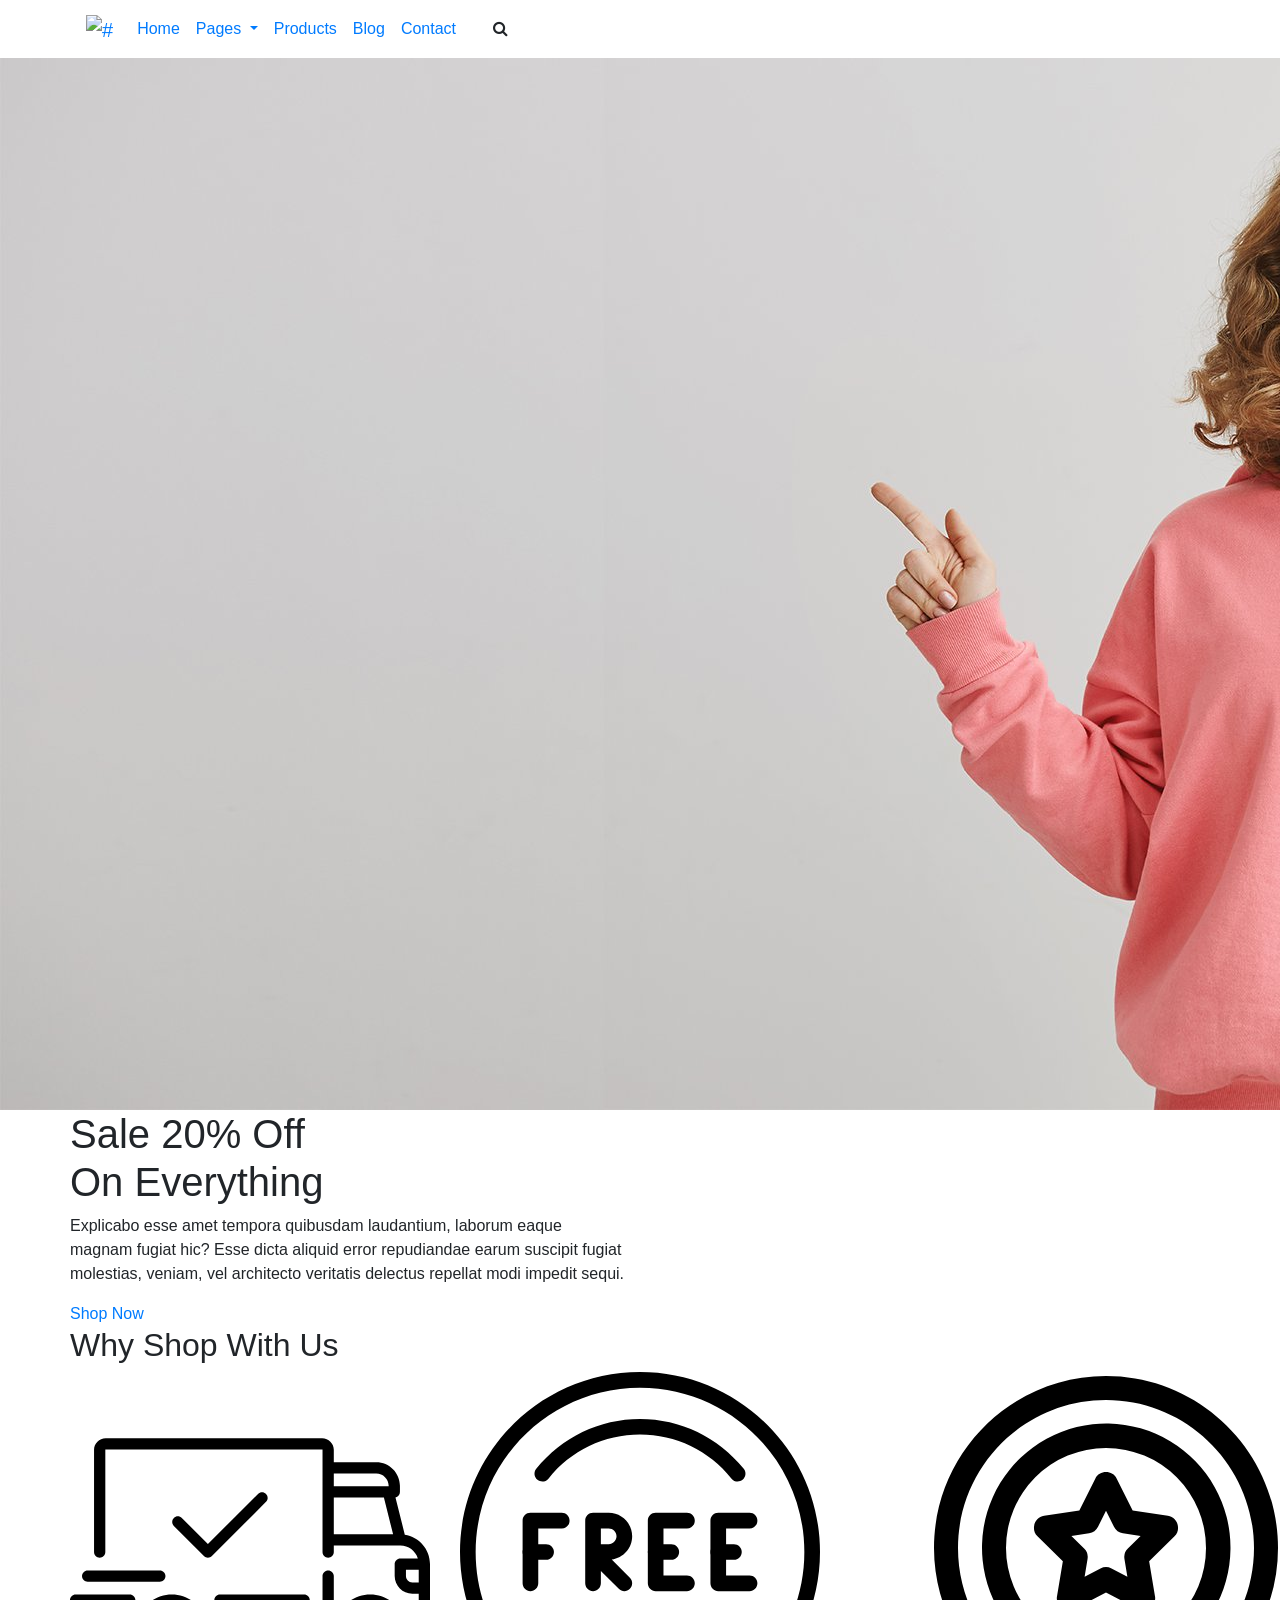
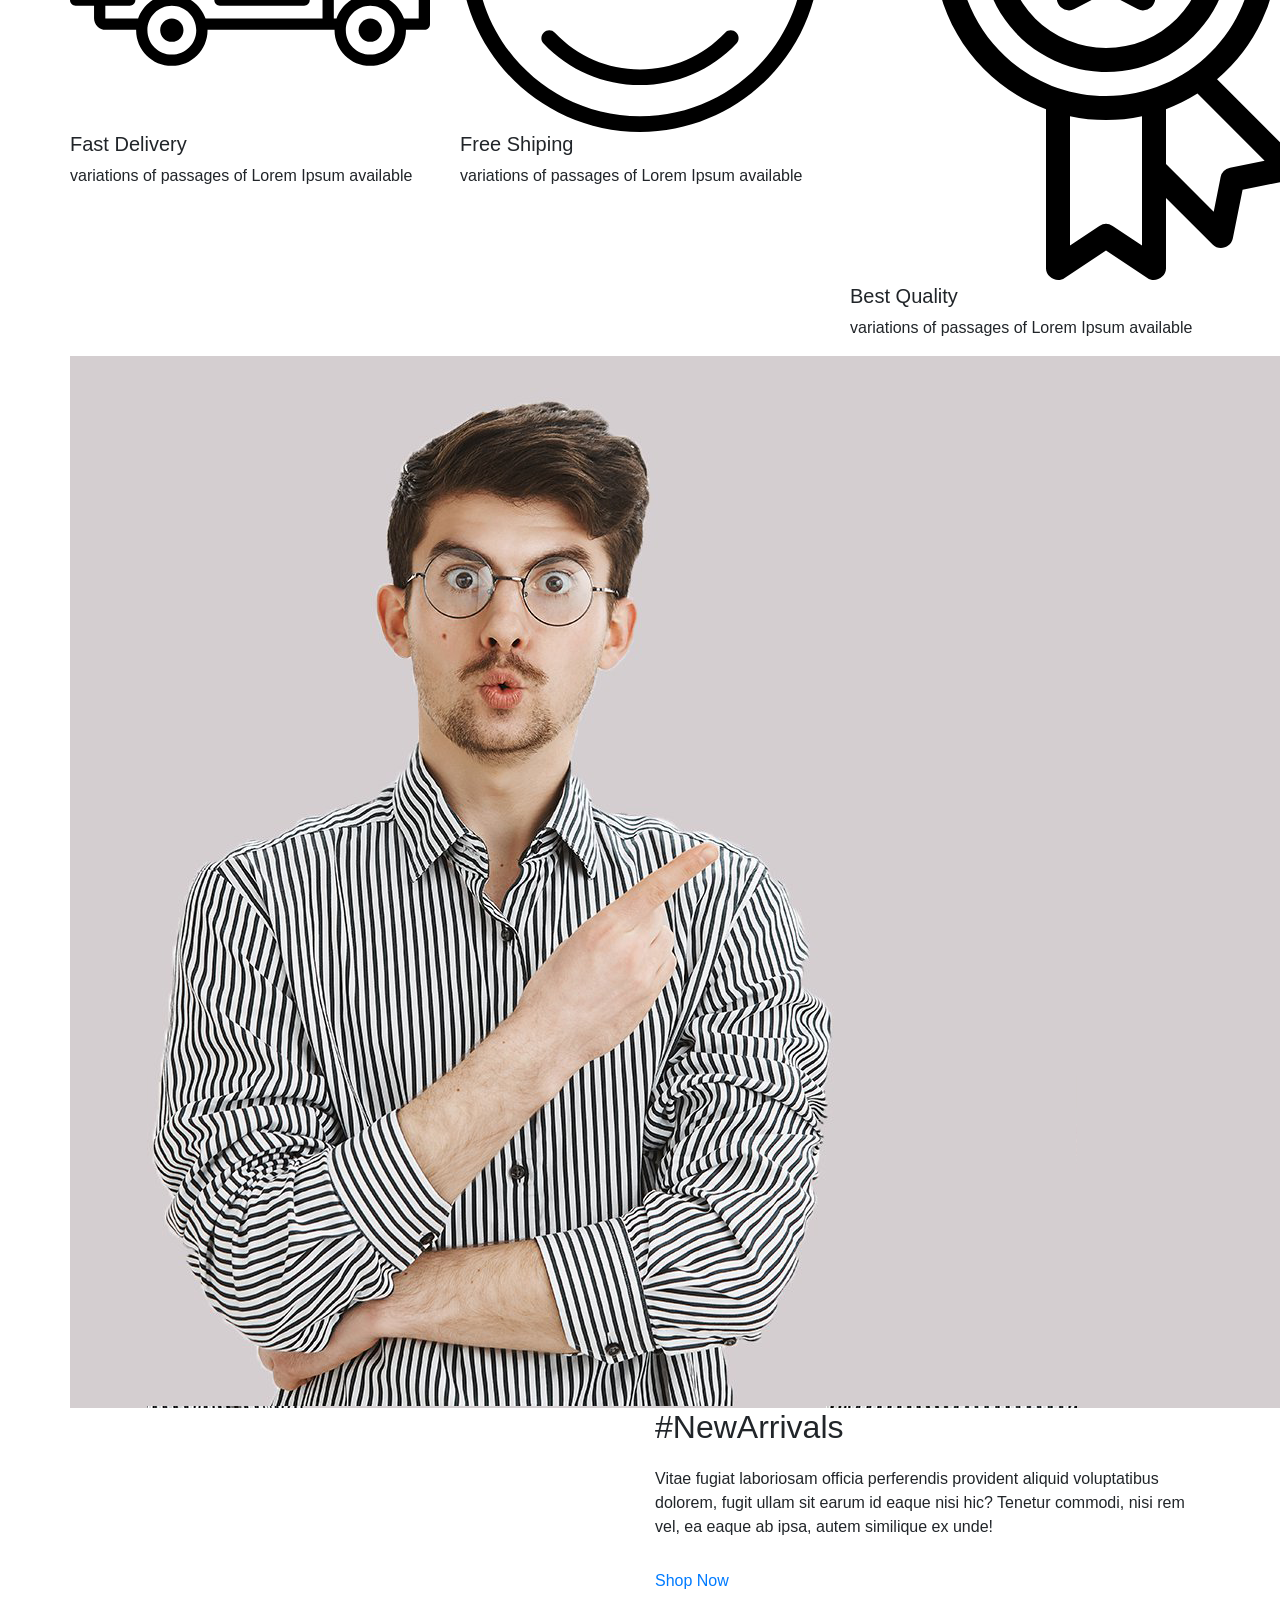
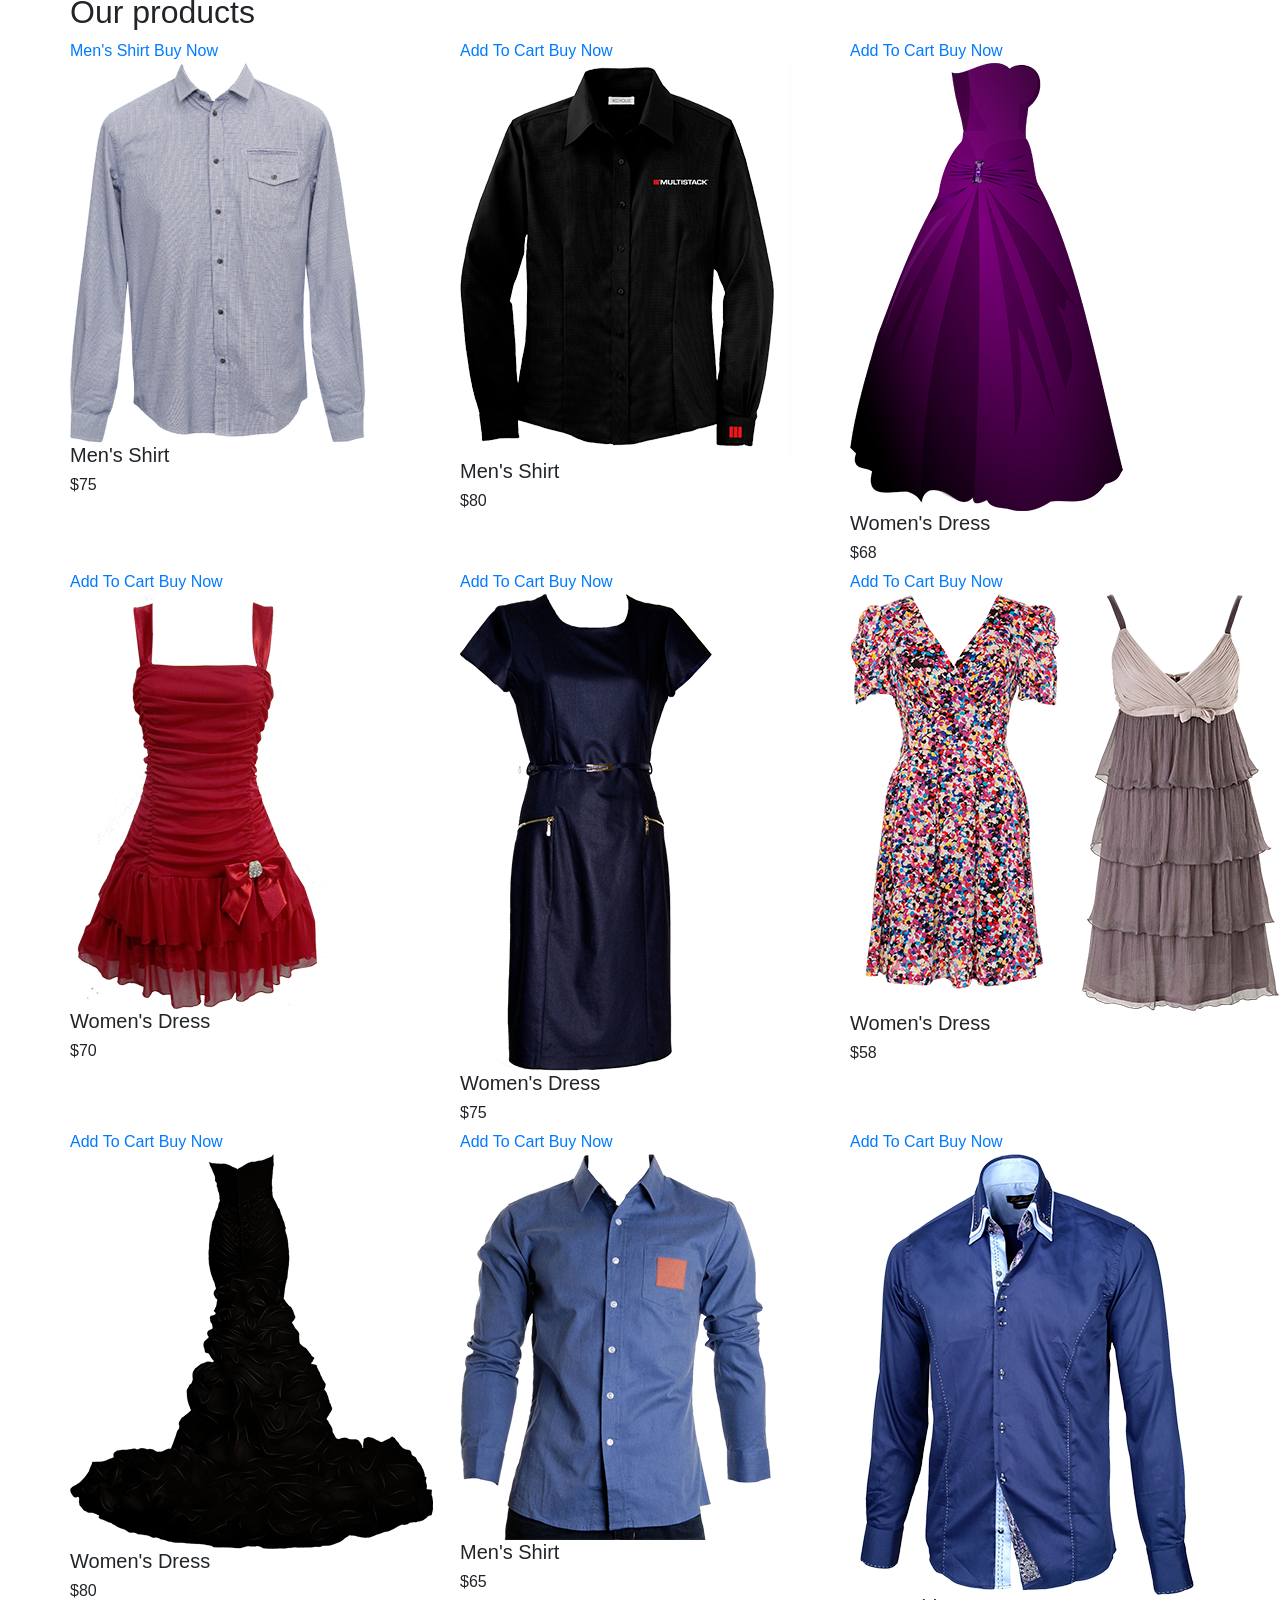
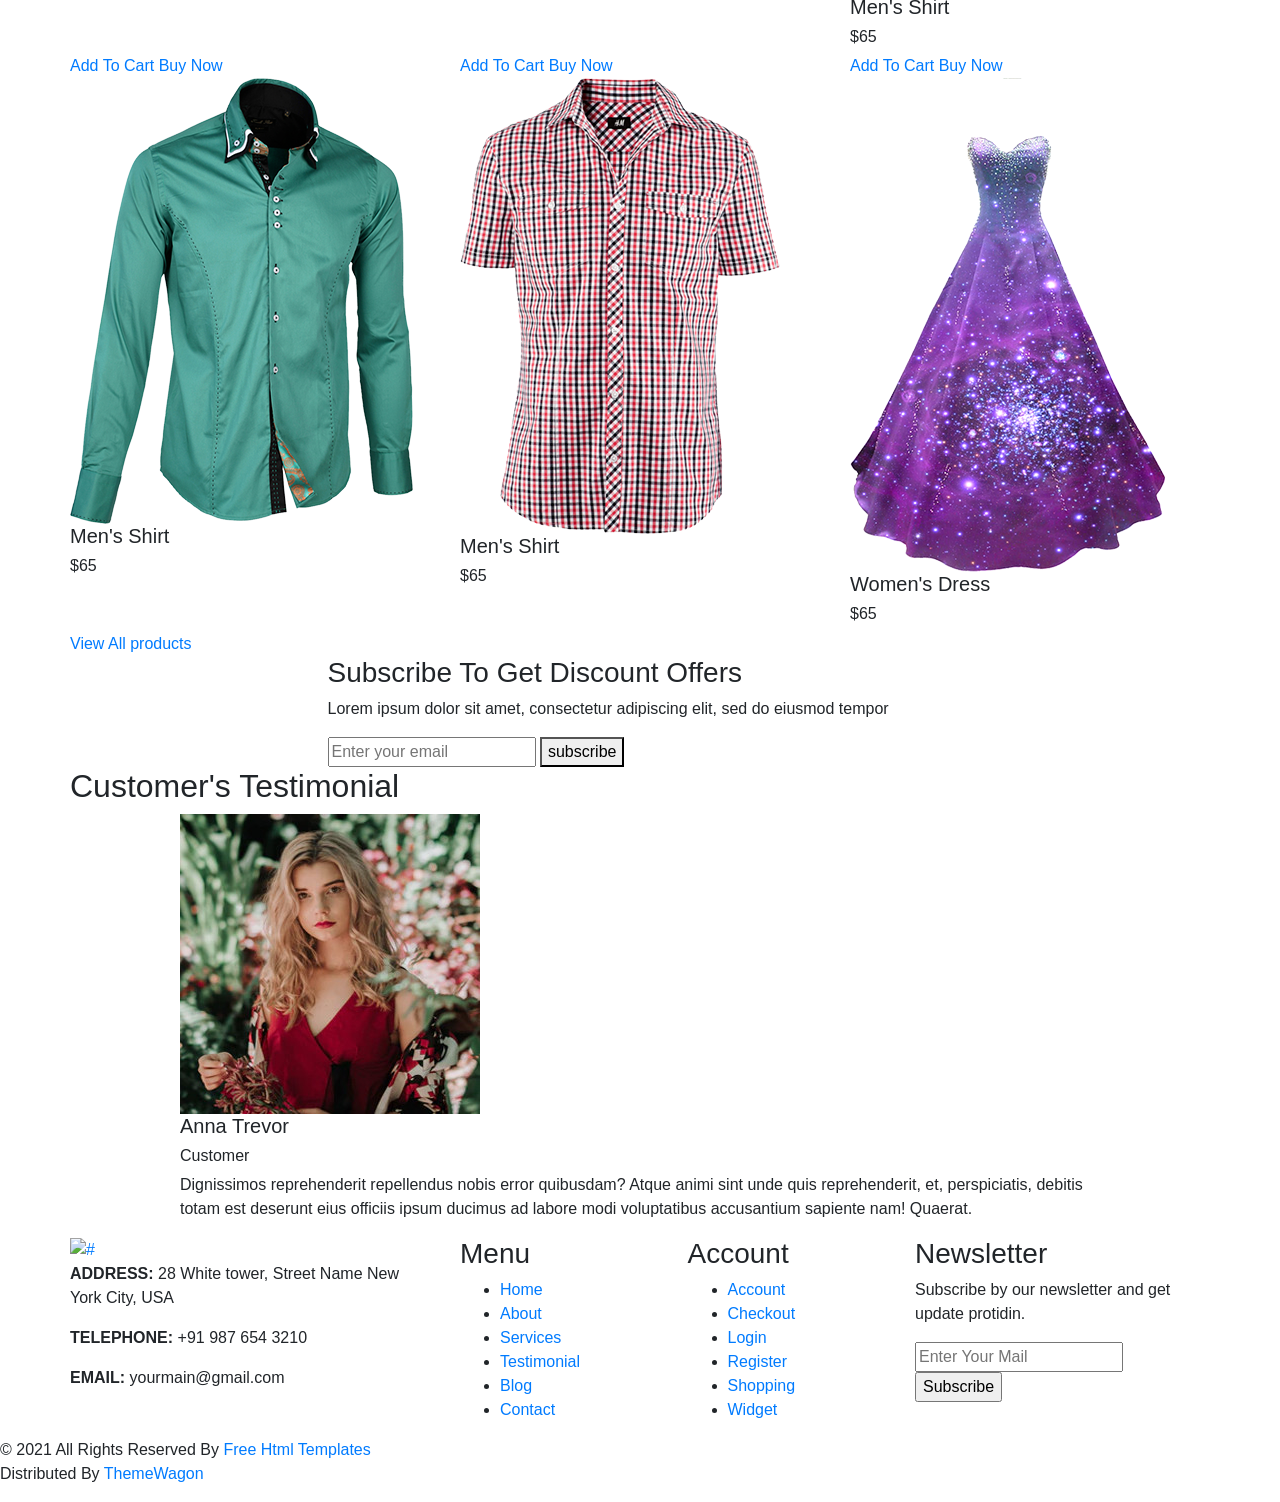
==== index.html @ 06d8e166 "first commit" ====
<!DOCTYPE html>
<html>
   <head>
      <!-- Basic -->
      <meta charset="utf-8" />
      <meta http-equiv="X-UA-Compatible" content="IE=edge" />
      <!-- Mobile Metas -->
      <meta name="viewport" content="width=device-width, initial-scale=1, shrink-to-fit=no" />
      <!-- Site Metas -->
      <meta name="keywords" content="" />
      <meta name="description" content="" />
      <meta name="author" content="" />
      <link rel="shortcut icon" href="images/favicon.png" type="">
      <title>Famms - Fashion HTML Template</title>
      <!-- bootstrap core css -->
      <link rel="stylesheet" type="text/css" href="css/bootstrap.css" />
      <!-- font awesome style -->
      <link href="css/font-awesome.min.css" rel="stylesheet" />
      <!-- Custom styles for this template -->
      <link href="css/style.css" rel="stylesheet" />
      <!-- responsive style -->
      <link href="css/responsive.css" rel="stylesheet" />
   </head>
   <body>
      <div class="hero_area">
         <!-- header section strats -->
         <header class="header_section">
            <div class="container">
               <nav class="navbar navbar-expand-lg custom_nav-container ">
                  <a class="navbar-brand" href="index.html"><img width="250" src="images/logo.png" alt="#" /></a>
                  <button class="navbar-toggler" type="button" data-toggle="collapse" data-target="#navbarSupportedContent" aria-controls="navbarSupportedContent" aria-expanded="false" aria-label="Toggle navigation">
                  <span class=""> </span>
                  </button>
                  <div class="collapse navbar-collapse" id="navbarSupportedContent">
                     <ul class="navbar-nav">
                        <li class="nav-item active">
                           <a class="nav-link" href="index.html">Home <span class="sr-only">(current)</span></a>
                        </li>
                       <li class="nav-item dropdown">
                           <a class="nav-link dropdown-toggle" href="#" data-toggle="dropdown" role="button" aria-haspopup="true" aria-expanded="true"> <span class="nav-label">Pages <span class="caret"></span></a>
                           <ul class="dropdown-menu">
                              <li><a href="about.html">About</a></li>
                              <li><a href="testimonial.html">Testimonial</a></li>
                           </ul>
                        </li>
                        <li class="nav-item">
                           <a class="nav-link" href="product.html">Products</a>
                        </li>
                        <li class="nav-item">
                           <a class="nav-link" href="blog_list.html">Blog</a>
                        </li>
                        <li class="nav-item">
                           <a class="nav-link" href="contact.html">Contact</a>
                        </li>
                        <li class="nav-item">
                           <a class="nav-link" href="#">
                              <svg version="1.1" id="Capa_1" xmlns="http://www.w3.org/2000/svg" xmlns:xlink="http://www.w3.org/1999/xlink" x="0px" y="0px" viewBox="0 0 456.029 456.029" style="enable-background:new 0 0 456.029 456.029;" xml:space="preserve">
                                 <g>
                                    <g>
                                       <path d="M345.6,338.862c-29.184,0-53.248,23.552-53.248,53.248c0,29.184,23.552,53.248,53.248,53.248
                                          c29.184,0,53.248-23.552,53.248-53.248C398.336,362.926,374.784,338.862,345.6,338.862z" />
                                    </g>
                                 </g>
                                 <g>
                                    <g>
                                       <path d="M439.296,84.91c-1.024,0-2.56-0.512-4.096-0.512H112.64l-5.12-34.304C104.448,27.566,84.992,10.67,61.952,10.67H20.48
                                          C9.216,10.67,0,19.886,0,31.15c0,11.264,9.216,20.48,20.48,20.48h41.472c2.56,0,4.608,2.048,5.12,4.608l31.744,216.064
                                          c4.096,27.136,27.648,47.616,55.296,47.616h212.992c26.624,0,49.664-18.944,55.296-45.056l33.28-166.4
                                          C457.728,97.71,450.56,86.958,439.296,84.91z" />
                                    </g>
                                 </g>
                                 <g>
                                    <g>
                                       <path d="M215.04,389.55c-1.024-28.16-24.576-50.688-52.736-50.688c-29.696,1.536-52.224,26.112-51.2,55.296
                                          c1.024,28.16,24.064,50.688,52.224,50.688h1.024C193.536,443.31,216.576,418.734,215.04,389.55z" />
                                    </g>
                                 </g>
                                 <g>
                                 </g>
                                 <g>
                                 </g>
                                 <g>
                                 </g>
                                 <g>
                                 </g>
                                 <g>
                                 </g>
                                 <g>
                                 </g>
                                 <g>
                                 </g>
                                 <g>
                                 </g>
                                 <g>
                                 </g>
                                 <g>
                                 </g>
                                 <g>
                                 </g>
                                 <g>
                                 </g>
                                 <g>
                                 </g>
                                 <g>
                                 </g>
                                 <g>
                                 </g>
                              </svg>
                           </a>
                        </li>
                        <form class="form-inline">
                           <button class="btn  my-2 my-sm-0 nav_search-btn" type="submit">
                           <i class="fa fa-search" aria-hidden="true"></i>
                           </button>
                        </form>
                     </ul>
                  </div>
               </nav>
            </div>
         </header>
         <!-- end header section -->
         <!-- slider section -->
         <section class="slider_section ">
            <div class="slider_bg_box">
               <img src="images/slider-bg.jpg" alt="">
            </div>
            <div id="customCarousel1" class="carousel slide" data-ride="carousel">
               <div class="carousel-inner">
                  <div class="carousel-item active">
                     <div class="container ">
                        <div class="row">
                           <div class="col-md-7 col-lg-6 ">
                              <div class="detail-box">
                                 <h1>
                                    <span>
                                    Sale 20% Off
                                    </span>
                                    <br>
                                    On Everything
                                 </h1>
                                 <p>
                                    Explicabo esse amet tempora quibusdam laudantium, laborum eaque magnam fugiat hic? Esse dicta aliquid error repudiandae earum suscipit fugiat molestias, veniam, vel architecto veritatis delectus repellat modi impedit sequi.
                                 </p>
                                 <div class="btn-box">
                                    <a href="" class="btn1">
                                    Shop Now
                                    </a>
                                 </div>
                              </div>
                           </div>
                        </div>
                     </div>
                  </div>
                  <div class="carousel-item ">
                     <div class="container ">
                        <div class="row">
                           <div class="col-md-7 col-lg-6 ">
                              <div class="detail-box">
                                 <h1>
                                    <span>
                                    Sale 20% Off
                                    </span>
                                    <br>
                                    On Everything
                                 </h1>
                                 <p>
                                    Explicabo esse amet tempora quibusdam laudantium, laborum eaque magnam fugiat hic? Esse dicta aliquid error repudiandae earum suscipit fugiat molestias, veniam, vel architecto veritatis delectus repellat modi impedit sequi.
                                 </p>
                                 <div class="btn-box">
                                    <a href="" class="btn1">
                                    Shop Now
                                    </a>
                                 </div>
                              </div>
                           </div>
                        </div>
                     </div>
                  </div>
                  <div class="carousel-item">
                     <div class="container ">
                        <div class="row">
                           <div class="col-md-7 col-lg-6 ">
                              <div class="detail-box">
                                 <h1>
                                    <span>
                                    Sale 20% Off
                                    </span>
                                    <br>
                                    On Everything
                                 </h1>
                                 <p>
                                    Explicabo esse amet tempora quibusdam laudantium, laborum eaque magnam fugiat hic? Esse dicta aliquid error repudiandae earum suscipit fugiat molestias, veniam, vel architecto veritatis delectus repellat modi impedit sequi.
                                 </p>
                                 <div class="btn-box">
                                    <a href="" class="btn1">
                                    Shop Now
                                    </a>
                                 </div>
                              </div>
                           </div>
                        </div>
                     </div>
                  </div>
               </div>
               <div class="container">
                  <ol class="carousel-indicators">
                     <li data-target="#customCarousel1" data-slide-to="0" class="active"></li>
                     <li data-target="#customCarousel1" data-slide-to="1"></li>
                     <li data-target="#customCarousel1" data-slide-to="2"></li>
                  </ol>
               </div>
            </div>
         </section>
         <!-- end slider section -->
      </div>
      <!-- why section -->
      <section class="why_section layout_padding">
         <div class="container">
            <div class="heading_container heading_center">
               <h2>
                  Why Shop With Us
               </h2>
            </div>
            <div class="row">
               <div class="col-md-4">
                  <div class="box ">
                     <div class="img-box">
                        <svg version="1.1" id="Layer_1" xmlns="http://www.w3.org/2000/svg" xmlns:xlink="http://www.w3.org/1999/xlink" x="0px" y="0px" viewBox="0 0 512 512" style="enable-background:new 0 0 512 512;" xml:space="preserve">
                           <g>
                              <g>
                                 <path d="M476.158,231.363l-13.259-53.035c3.625-0.77,6.345-3.986,6.345-7.839v-8.551c0-18.566-15.105-33.67-33.67-33.67h-60.392
                                    V110.63c0-9.136-7.432-16.568-16.568-16.568H50.772c-9.136,0-16.568,7.432-16.568,16.568V256c0,4.427,3.589,8.017,8.017,8.017
                                    c4.427,0,8.017-3.589,8.017-8.017V110.63c0-0.295,0.239-0.534,0.534-0.534h307.841c0.295,0,0.534,0.239,0.534,0.534v145.372
                                    c0,4.427,3.589,8.017,8.017,8.017c4.427,0,8.017-3.589,8.017-8.017v-9.088h94.569c0.008,0,0.014,0.002,0.021,0.002
                                    c0.008,0,0.015-0.001,0.022-0.001c11.637,0.008,21.518,7.646,24.912,18.171h-24.928c-4.427,0-8.017,3.589-8.017,8.017v17.102
                                    c0,13.851,11.268,25.119,25.119,25.119h9.086v35.273h-20.962c-6.886-19.883-25.787-34.205-47.982-34.205
                                    s-41.097,14.322-47.982,34.205h-3.86v-60.393c0-4.427-3.589-8.017-8.017-8.017c-4.427,0-8.017,3.589-8.017,8.017v60.391H192.817
                                    c-6.886-19.883-25.787-34.205-47.982-34.205s-41.097,14.322-47.982,34.205H50.772c-0.295,0-0.534-0.239-0.534-0.534v-17.637
                                    h34.739c4.427,0,8.017-3.589,8.017-8.017s-3.589-8.017-8.017-8.017H8.017c-4.427,0-8.017,3.589-8.017,8.017
                                    s3.589,8.017,8.017,8.017h26.188v17.637c0,9.136,7.432,16.568,16.568,16.568h43.304c-0.002,0.178-0.014,0.355-0.014,0.534
                                    c0,27.996,22.777,50.772,50.772,50.772s50.772-22.776,50.772-50.772c0-0.18-0.012-0.356-0.014-0.534h180.67
                                    c-0.002,0.178-0.014,0.355-0.014,0.534c0,27.996,22.777,50.772,50.772,50.772c27.995,0,50.772-22.776,50.772-50.772
                                    c0-0.18-0.012-0.356-0.014-0.534h26.203c4.427,0,8.017-3.589,8.017-8.017v-85.511C512,251.989,496.423,234.448,476.158,231.363z
                                    M375.182,144.301h60.392c9.725,0,17.637,7.912,17.637,17.637v0.534h-78.029V144.301z M375.182,230.881v-52.376h71.235
                                    l13.094,52.376H375.182z M144.835,401.904c-19.155,0-34.739-15.583-34.739-34.739s15.584-34.739,34.739-34.739
                                    c19.155,0,34.739,15.583,34.739,34.739S163.99,401.904,144.835,401.904z M427.023,401.904c-19.155,0-34.739-15.583-34.739-34.739
                                    s15.584-34.739,34.739-34.739c19.155,0,34.739,15.583,34.739,34.739S446.178,401.904,427.023,401.904z M495.967,299.29h-9.086
                                    c-5.01,0-9.086-4.076-9.086-9.086v-9.086h18.171V299.29z" />
                              </g>
                           </g>
                           <g>
                              <g>
                                 <path d="M144.835,350.597c-9.136,0-16.568,7.432-16.568,16.568c0,9.136,7.432,16.568,16.568,16.568
                                    c9.136,0,16.568-7.432,16.568-16.568C161.403,358.029,153.971,350.597,144.835,350.597z" />
                              </g>
                           </g>
                           <g>
                              <g>
                                 <path d="M427.023,350.597c-9.136,0-16.568,7.432-16.568,16.568c0,9.136,7.432,16.568,16.568,16.568
                                    c9.136,0,16.568-7.432,16.568-16.568C443.591,358.029,436.159,350.597,427.023,350.597z" />
                              </g>
                           </g>
                           <g>
                              <g>
                                 <path d="M332.96,316.393H213.244c-4.427,0-8.017,3.589-8.017,8.017s3.589,8.017,8.017,8.017H332.96
                                    c4.427,0,8.017-3.589,8.017-8.017S337.388,316.393,332.96,316.393z" />
                              </g>
                           </g>
                           <g>
                              <g>
                                 <path d="M127.733,282.188H25.119c-4.427,0-8.017,3.589-8.017,8.017s3.589,8.017,8.017,8.017h102.614
                                    c4.427,0,8.017-3.589,8.017-8.017S132.16,282.188,127.733,282.188z" />
                              </g>
                           </g>
                           <g>
                              <g>
                                 <path d="M278.771,173.37c-3.13-3.13-8.207-3.13-11.337,0.001l-71.292,71.291l-37.087-37.087c-3.131-3.131-8.207-3.131-11.337,0
                                    c-3.131,3.131-3.131,8.206,0,11.337l42.756,42.756c1.565,1.566,3.617,2.348,5.668,2.348s4.104-0.782,5.668-2.348l76.96-76.96
                                    C281.901,181.576,281.901,176.501,278.771,173.37z" />
                              </g>
                           </g>
                           <g>
                           </g>
                           <g>
                           </g>
                           <g>
                           </g>
                           <g>
                           </g>
                           <g>
                           </g>
                           <g>
                           </g>
                           <g>
                           </g>
                           <g>
                           </g>
                           <g>
                           </g>
                           <g>
                           </g>
                           <g>
                           </g>
                           <g>
                           </g>
                           <g>
                           </g>
                           <g>
                           </g>
                           <g>
                           </g>
                        </svg>
                     </div>
                     <div class="detail-box">
                        <h5>
                           Fast Delivery
                        </h5>
                        <p>
                           variations of passages of Lorem Ipsum available
                        </p>
                     </div>
                  </div>
               </div>
               <div class="col-md-4">
                  <div class="box ">
                     <div class="img-box">
                        <svg version="1.1" id="Capa_1" xmlns="http://www.w3.org/2000/svg" xmlns:xlink="http://www.w3.org/1999/xlink" x="0px" y="0px" viewBox="0 0 490.667 490.667" style="enable-background:new 0 0 490.667 490.667;" xml:space="preserve">
                           <g>
                              <g>
                                 <path d="M138.667,192H96c-5.888,0-10.667,4.779-10.667,10.667V288c0,5.888,4.779,10.667,10.667,10.667s10.667-4.779,10.667-10.667
                                    v-74.667h32c5.888,0,10.667-4.779,10.667-10.667S144.555,192,138.667,192z" />
                              </g>
                           </g>
                           <g>
                              <g>
                                 <path d="M117.333,234.667H96c-5.888,0-10.667,4.779-10.667,10.667S90.112,256,96,256h21.333c5.888,0,10.667-4.779,10.667-10.667
                                    S123.221,234.667,117.333,234.667z" />
                              </g>
                           </g>
                           <g>
                              <g>
                                 <path d="M245.333,0C110.059,0,0,110.059,0,245.333s110.059,245.333,245.333,245.333s245.333-110.059,245.333-245.333
                                    S380.608,0,245.333,0z M245.333,469.333c-123.52,0-224-100.48-224-224s100.48-224,224-224s224,100.48,224,224
                                    S368.853,469.333,245.333,469.333z" />
                              </g>
                           </g>
                           <g>
                              <g>
                                 <path d="M386.752,131.989C352.085,88.789,300.544,64,245.333,64s-106.752,24.789-141.419,67.989
                                    c-3.691,4.587-2.965,11.307,1.643,14.997c4.587,3.691,11.307,2.965,14.976-1.643c30.613-38.144,76.096-60.011,124.8-60.011
                                    s94.187,21.867,124.779,60.011c2.112,2.624,5.205,3.989,8.32,3.989c2.368,0,4.715-0.768,6.677-2.347
                                    C389.717,143.296,390.443,136.576,386.752,131.989z" />
                              </g>
                           </g>
                           <g>
                              <g>
                                 <path d="M376.405,354.923c-4.224-4.032-11.008-3.861-15.061,0.405c-30.613,32.235-71.808,50.005-116.011,50.005
                                    s-85.397-17.771-115.989-50.005c-4.032-4.309-10.816-4.437-15.061-0.405c-4.309,4.053-4.459,10.816-0.405,15.083
                                    c34.667,36.544,81.344,56.661,131.456,56.661s96.789-20.117,131.477-56.661C380.864,365.739,380.693,358.976,376.405,354.923z" />
                              </g>
                           </g>
                           <g>
                              <g>
                                 <path d="M206.805,255.723c15.701-2.027,27.861-15.488,27.861-31.723c0-17.643-14.357-32-32-32h-21.333
                                    c-5.888,0-10.667,4.779-10.667,10.667v42.581c0,0.043,0,0.107,0,0.149V288c0,5.888,4.779,10.667,10.667,10.667
                                    S192,293.888,192,288v-16.917l24.448,24.469c2.091,2.069,4.821,3.115,7.552,3.115c2.731,0,5.461-1.045,7.531-3.136
                                    c4.16-4.16,4.16-10.923,0-15.083L206.805,255.723z M192,234.667v-21.333h10.667c5.867,0,10.667,4.779,10.667,10.667
                                    s-4.8,10.667-10.667,10.667H192z" />
                              </g>
                           </g>
                           <g>
                              <g>
                                 <path d="M309.333,277.333h-32v-64h32c5.888,0,10.667-4.779,10.667-10.667S315.221,192,309.333,192h-42.667
                                    c-5.888,0-10.667,4.779-10.667,10.667V288c0,5.888,4.779,10.667,10.667,10.667h42.667c5.888,0,10.667-4.779,10.667-10.667
                                    S315.221,277.333,309.333,277.333z" />
                              </g>
                           </g>
                           <g>
                              <g>
                                 <path d="M288,234.667h-21.333c-5.888,0-10.667,4.779-10.667,10.667S260.779,256,266.667,256H288
                                    c5.888,0,10.667-4.779,10.667-10.667S293.888,234.667,288,234.667z" />
                              </g>
                           </g>
                           <g>
                              <g>
                                 <path d="M394.667,277.333h-32v-64h32c5.888,0,10.667-4.779,10.667-10.667S400.555,192,394.667,192H352
                                    c-5.888,0-10.667,4.779-10.667,10.667V288c0,5.888,4.779,10.667,10.667,10.667h42.667c5.888,0,10.667-4.779,10.667-10.667
                                    S400.555,277.333,394.667,277.333z" />
                              </g>
                           </g>
                           <g>
                              <g>
                                 <path d="M373.333,234.667H352c-5.888,0-10.667,4.779-10.667,10.667S346.112,256,352,256h21.333
                                    c5.888,0,10.667-4.779,10.667-10.667S379.221,234.667,373.333,234.667z" />
                              </g>
                           </g>
                           <g>
                           </g>
                           <g>
                           </g>
                           <g>
                           </g>
                           <g>
                           </g>
                           <g>
                           </g>
                           <g>
                           </g>
                           <g>
                           </g>
                           <g>
                           </g>
                           <g>
                           </g>
                           <g>
                           </g>
                           <g>
                           </g>
                           <g>
                           </g>
                           <g>
                           </g>
                           <g>
                           </g>
                           <g>
                           </g>
                        </svg>
                     </div>
                     <div class="detail-box">
                        <h5>
                           Free Shiping
                        </h5>
                        <p>
                           variations of passages of Lorem Ipsum available
                        </p>
                     </div>
                  </div>
               </div>
               <div class="col-md-4">
                  <div class="box ">
                     <div class="img-box">
                        <svg id="_30_Premium" height="512" viewBox="0 0 512 512" width="512" xmlns="http://www.w3.org/2000/svg" data-name="30_Premium">
                           <g id="filled">
                              <path d="m252.92 300h3.08a124.245 124.245 0 1 0 -4.49-.09c.075.009.15.023.226.03.394.039.789.06 1.184.06zm-96.92-124a100 100 0 1 1 100 100 100.113 100.113 0 0 1 -100-100z" />
                              <path d="m447.445 387.635-80.4-80.4a171.682 171.682 0 0 0 60.955-131.235c0-94.841-77.159-172-172-172s-172 77.159-172 172c0 73.747 46.657 136.794 112 161.2v158.8c-.3 9.289 11.094 15.384 18.656 9.984l41.344-27.562 41.344 27.562c7.574 5.4 18.949-.7 18.656-9.984v-70.109l46.6 46.594c6.395 6.789 18.712 3.025 20.253-6.132l9.74-48.724 48.725-9.742c9.163-1.531 12.904-13.893 6.127-20.252zm-339.445-211.635c0-81.607 66.393-148 148-148s148 66.393 148 148-66.393 148-148 148-148-66.393-148-148zm154.656 278.016a12 12 0 0 0 -13.312 0l-29.344 19.562v-129.378a172.338 172.338 0 0 0 72 0v129.38zm117.381-58.353a12 12 0 0 0 -9.415 9.415l-6.913 34.58-47.709-47.709v-54.749a171.469 171.469 0 0 0 31.467-15.6l67.151 67.152z" />
                              <path d="m287.62 236.985c8.349 4.694 19.251-3.212 17.367-12.618l-5.841-35.145 25.384-25c7.049-6.5 2.89-19.3-6.634-20.415l-35.23-5.306-15.933-31.867c-4.009-8.713-17.457-8.711-21.466 0l-15.933 31.866-35.23 5.306c-9.526 1.119-13.681 13.911-6.634 20.415l25.384 25-5.841 35.145c-1.879 9.406 9 17.31 17.367 12.618l31.62-16.414zm-53-32.359 2.928-17.615a12 12 0 0 0 -3.417-10.516l-12.721-12.531 17.658-2.66a12 12 0 0 0 8.947-6.5l7.985-15.971 7.985 15.972a12 12 0 0 0 8.947 6.5l17.658 2.66-12.723 12.535a12 12 0 0 0 -3.417 10.516l2.928 17.615-15.849-8.231a12 12 0 0 0 -11.058 0z" />
                           </g>
                        </svg>
                     </div>
                     <div class="detail-box">
                        <h5>
                           Best Quality
                        </h5>
                        <p>
                           variations of passages of Lorem Ipsum available
                        </p>
                     </div>
                  </div>
               </div>
            </div>
         </div>
      </section>
      <!-- end why section -->
      
      <!-- arrival section -->
      <section class="arrival_section">
         <div class="container">
            <div class="box">
               <div class="arrival_bg_box">
                  <img src="images/arrival-bg.png" alt="">
               </div>
               <div class="row">
                  <div class="col-md-6 ml-auto">
                     <div class="heading_container remove_line_bt">
                        <h2>
                           #NewArrivals
                        </h2>
                     </div>
                     <p style="margin-top: 20px;margin-bottom: 30px;">
                        Vitae fugiat laboriosam officia perferendis provident aliquid voluptatibus dolorem, fugit ullam sit earum id eaque nisi hic? Tenetur commodi, nisi rem vel, ea eaque ab ipsa, autem similique ex unde!
                     </p>
                     <a href="">
                     Shop Now
                     </a>
                  </div>
               </div>
            </div>
         </div>
      </section>
      <!-- end arrival section -->
      
      <!-- product section -->
      <section class="product_section layout_padding">
         <div class="container">
            <div class="heading_container heading_center">
               <h2>
                  Our <span>products</span>
               </h2>
            </div>
            <div class="row">
               <div class="col-sm-6 col-md-4 col-lg-4">
                  <div class="box">
                     <div class="option_container">
                        <div class="options">
                           <a href="" class="option1">
                           Men's Shirt
                           </a>
                           <a href="" class="option2">
                           Buy Now
                           </a>
                        </div>
                     </div>
                     <div class="img-box">
                        <img src="images/p1.png" alt="">
                     </div>
                     <div class="detail-box">
                        <h5>
                           Men's Shirt
                        </h5>
                        <h6>
                           $75
                        </h6>
                     </div>
                  </div>
               </div>
               <div class="col-sm-6 col-md-4 col-lg-4">
                  <div class="box">
                     <div class="option_container">
                        <div class="options">
                           <a href="" class="option1">
                           Add To Cart
                           </a>
                           <a href="" class="option2">
                           Buy Now
                           </a>
                        </div>
                     </div>
                     <div class="img-box">
                        <img src="images/p2.png" alt="">
                     </div>
                     <div class="detail-box">
                        <h5>
                           Men's Shirt
                        </h5>
                        <h6>
                           $80
                        </h6>
                     </div>
                  </div>
               </div>
               <div class="col-sm-6 col-md-4 col-lg-4">
                  <div class="box">
                     <div class="option_container">
                        <div class="options">
                           <a href="" class="option1">
                           Add To Cart
                           </a>
                           <a href="" class="option2">
                           Buy Now
                           </a>
                        </div>
                     </div>
                     <div class="img-box">
                        <img src="images/p3.png" alt="">
                     </div>
                     <div class="detail-box">
                        <h5>
                           Women's Dress
                        </h5>
                        <h6>
                           $68
                        </h6>
                     </div>
                  </div>
               </div>
               <div class="col-sm-6 col-md-4 col-lg-4">
                  <div class="box">
                     <div class="option_container">
                        <div class="options">
                           <a href="" class="option1">
                           Add To Cart
                           </a>
                           <a href="" class="option2">
                           Buy Now
                           </a>
                        </div>
                     </div>
                     <div class="img-box">
                        <img src="images/p4.png" alt="">
                     </div>
                     <div class="detail-box">
                        <h5>
                           Women's Dress
                        </h5>
                        <h6>
                           $70
                        </h6>
                     </div>
                  </div>
               </div>
               <div class="col-sm-6 col-md-4 col-lg-4">
                  <div class="box">
                     <div class="option_container">
                        <div class="options">
                           <a href="" class="option1">
                           Add To Cart
                           </a>
                           <a href="" class="option2">
                           Buy Now
                           </a>
                        </div>
                     </div>
                     <div class="img-box">
                        <img src="images/p5.png" alt="">
                     </div>
                     <div class="detail-box">
                        <h5>
                           Women's Dress
                        </h5>
                        <h6>
                           $75
                        </h6>
                     </div>
                  </div>
               </div>
               <div class="col-sm-6 col-md-4 col-lg-4">
                  <div class="box">
                     <div class="option_container">
                        <div class="options">
                           <a href="" class="option1">
                           Add To Cart
                           </a>
                           <a href="" class="option2">
                           Buy Now
                           </a>
                        </div>
                     </div>
                     <div class="img-box">
                        <img src="images/p6.png" alt="">
                     </div>
                     <div class="detail-box">
                        <h5>
                           Women's Dress
                        </h5>
                        <h6>
                           $58
                        </h6>
                     </div>
                  </div>
               </div>
               <div class="col-sm-6 col-md-4 col-lg-4">
                  <div class="box">
                     <div class="option_container">
                        <div class="options">
                           <a href="" class="option1">
                           Add To Cart
                           </a>
                           <a href="" class="option2">
                           Buy Now
                           </a>
                        </div>
                     </div>
                     <div class="img-box">
                        <img src="images/p7.png" alt="">
                     </div>
                     <div class="detail-box">
                        <h5>
                           Women's Dress
                        </h5>
                        <h6>
                           $80
                        </h6>
                     </div>
                  </div>
               </div>
               <div class="col-sm-6 col-md-4 col-lg-4">
                  <div class="box">
                     <div class="option_container">
                        <div class="options">
                           <a href="" class="option1">
                           Add To Cart
                           </a>
                           <a href="" class="option2">
                           Buy Now
                           </a>
                        </div>
                     </div>
                     <div class="img-box">
                        <img src="images/p8.png" alt="">
                     </div>
                     <div class="detail-box">
                        <h5>
                           Men's Shirt
                        </h5>
                        <h6>
                           $65
                        </h6>
                     </div>
                  </div>
               </div>
               <div class="col-sm-6 col-md-4 col-lg-4">
                  <div class="box">
                     <div class="option_container">
                        <div class="options">
                           <a href="" class="option1">
                           Add To Cart
                           </a>
                           <a href="" class="option2">
                           Buy Now
                           </a>
                        </div>
                     </div>
                     <div class="img-box">
                        <img src="images/p9.png" alt="">
                     </div>
                     <div class="detail-box">
                        <h5>
                           Men's Shirt
                        </h5>
                        <h6>
                           $65
                        </h6>
                     </div>
                  </div>
               </div>
               <div class="col-sm-6 col-md-4 col-lg-4">
                  <div class="box">
                     <div class="option_container">
                        <div class="options">
                           <a href="" class="option1">
                           Add To Cart
                           </a>
                           <a href="" class="option2">
                           Buy Now
                           </a>
                        </div>
                     </div>
                     <div class="img-box">
                        <img src="images/p10.png" alt="">
                     </div>
                     <div class="detail-box">
                        <h5>
                           Men's Shirt
                        </h5>
                        <h6>
                           $65
                        </h6>
                     </div>
                  </div>
               </div>
               <div class="col-sm-6 col-md-4 col-lg-4">
                  <div class="box">
                     <div class="option_container">
                        <div class="options">
                           <a href="" class="option1">
                           Add To Cart
                           </a>
                           <a href="" class="option2">
                           Buy Now
                           </a>
                        </div>
                     </div>
                     <div class="img-box">
                        <img src="images/p11.png" alt="">
                     </div>
                     <div class="detail-box">
                        <h5>
                           Men's Shirt
                        </h5>
                        <h6>
                           $65
                        </h6>
                     </div>
                  </div>
               </div>
               <div class="col-sm-6 col-md-4 col-lg-4">
                  <div class="box">
                     <div class="option_container">
                        <div class="options">
                           <a href="" class="option1">
                           Add To Cart
                           </a>
                           <a href="" class="option2">
                           Buy Now
                           </a>
                        </div>
                     </div>
                     <div class="img-box">
                        <img src="images/p12.png" alt="">
                     </div>
                     <div class="detail-box">
                        <h5>
                           Women's Dress
                        </h5>
                        <h6>
                           $65
                        </h6>
                     </div>
                  </div>
               </div>
            </div>
            <div class="btn-box">
               <a href="">
               View All products
               </a>
            </div>
         </div>
      </section>
      <!-- end product section -->

      <!-- subscribe section -->
      <section class="subscribe_section">
         <div class="container-fuild">
            <div class="box">
               <div class="row">
                  <div class="col-md-6 offset-md-3">
                     <div class="subscribe_form ">
                        <div class="heading_container heading_center">
                           <h3>Subscribe To Get Discount Offers</h3>
                        </div>
                        <p>Lorem ipsum dolor sit amet, consectetur adipiscing elit, sed do eiusmod tempor</p>
                        <form action="">
                           <input type="email" placeholder="Enter your email">
                           <button>
                           subscribe
                           </button>
                        </form>
                     </div>
                  </div>
               </div>
            </div>
         </div>
      </section>
      <!-- end subscribe section -->
      <!-- client section -->
      <section class="client_section layout_padding">
         <div class="container">
            <div class="heading_container heading_center">
               <h2>
                  Customer's Testimonial
               </h2>
            </div>
            <div id="carouselExample3Controls" class="carousel slide" data-ride="carousel">
               <div class="carousel-inner">
                  <div class="carousel-item active">
                     <div class="box col-lg-10 mx-auto">
                        <div class="img_container">
                           <div class="img-box">
                              <div class="img_box-inner">
                                 <img src="images/client.jpg" alt="">
                              </div>
                           </div>
                        </div>
                        <div class="detail-box">
                           <h5>
                              Anna Trevor
                           </h5>
                           <h6>
                              Customer
                           </h6>
                           <p>
                              Dignissimos reprehenderit repellendus nobis error quibusdam? Atque animi sint unde quis reprehenderit, et, perspiciatis, debitis totam est deserunt eius officiis ipsum ducimus ad labore modi voluptatibus accusantium sapiente nam! Quaerat.
                           </p>
                        </div>
                     </div>
                  </div>
                  <div class="carousel-item">
                     <div class="box col-lg-10 mx-auto">
                        <div class="img_container">
                           <div class="img-box">
                              <div class="img_box-inner">
                                 <img src="images/client.jpg" alt="">
                              </div>
                           </div>
                        </div>
                        <div class="detail-box">
                           <h5>
                              Anna Trevor
                           </h5>
                           <h6>
                              Customer
                           </h6>
                           <p>
                              Dignissimos reprehenderit repellendus nobis error quibusdam? Atque animi sint unde quis reprehenderit, et, perspiciatis, debitis totam est deserunt eius officiis ipsum ducimus ad labore modi voluptatibus accusantium sapiente nam! Quaerat.
                           </p>
                        </div>
                     </div>
                  </div>
                  <div class="carousel-item">
                     <div class="box col-lg-10 mx-auto">
                        <div class="img_container">
                           <div class="img-box">
                              <div class="img_box-inner">
                                 <img src="images/client.jpg" alt="">
                              </div>
                           </div>
                        </div>
                        <div class="detail-box">
                           <h5>
                              Anna Trevor
                           </h5>
                           <h6>
                              Customer
                           </h6>
                           <p>
                              Dignissimos reprehenderit repellendus nobis error quibusdam? Atque animi sint unde quis reprehenderit, et, perspiciatis, debitis totam est deserunt eius officiis ipsum ducimus ad labore modi voluptatibus accusantium sapiente nam! Quaerat.
                           </p>
                        </div>
                     </div>
                  </div>
               </div>
               <div class="carousel_btn_box">
                  <a class="carousel-control-prev" href="#carouselExample3Controls" role="button" data-slide="prev">
                  <i class="fa fa-long-arrow-left" aria-hidden="true"></i>
                  <span class="sr-only">Previous</span>
                  </a>
                  <a class="carousel-control-next" href="#carouselExample3Controls" role="button" data-slide="next">
                  <i class="fa fa-long-arrow-right" aria-hidden="true"></i>
                  <span class="sr-only">Next</span>
                  </a>
               </div>
            </div>
         </div>
      </section>
      <!-- end client section -->
      <!-- footer start -->
      <footer>
         <div class="container">
            <div class="row">
               <div class="col-md-4">
                   <div class="full">
                      <div class="logo_footer">
                        <a href="#"><img width="210" src="images/logo.png" alt="#" /></a>
                      </div>
                      <div class="information_f">
                        <p><strong>ADDRESS:</strong> 28 White tower, Street Name New York City, USA</p>
                        <p><strong>TELEPHONE:</strong> +91 987 654 3210</p>
                        <p><strong>EMAIL:</strong> yourmain@gmail.com</p>
                      </div>
                   </div>
               </div>
               <div class="col-md-8">
                  <div class="row">
                  <div class="col-md-7">
                     <div class="row">
                        <div class="col-md-6">
                     <div class="widget_menu">
                        <h3>Menu</h3>
                        <ul>
                           <li><a href="#">Home</a></li>
                           <li><a href="#">About</a></li>
                           <li><a href="#">Services</a></li>
                           <li><a href="#">Testimonial</a></li>
                           <li><a href="#">Blog</a></li>
                           <li><a href="#">Contact</a></li>
                        </ul>
                     </div>
                  </div>
                  <div class="col-md-6">
                     <div class="widget_menu">
                        <h3>Account</h3>
                        <ul>
                           <li><a href="#">Account</a></li>
                           <li><a href="#">Checkout</a></li>
                           <li><a href="#">Login</a></li>
                           <li><a href="#">Register</a></li>
                           <li><a href="#">Shopping</a></li>
                           <li><a href="#">Widget</a></li>
                        </ul>
                     </div>
                  </div>
                     </div>
                  </div>     
                  <div class="col-md-5">
                     <div class="widget_menu">
                        <h3>Newsletter</h3>
                        <div class="information_f">
                          <p>Subscribe by our newsletter and get update protidin.</p>
                        </div>
                        <div class="form_sub">
                           <form>
                              <fieldset>
                                 <div class="field">
                                    <input type="email" placeholder="Enter Your Mail" name="email" />
                                    <input type="submit" value="Subscribe" />
                                 </div>
                              </fieldset>
                           </form>
                        </div>
                     </div>
                  </div>
                  </div>
               </div>
            </div>
         </div>
      </footer>
      <!-- footer end -->
      <div class="cpy_">
         <p class="mx-auto">© 2021 All Rights Reserved By <a href="https://html.design/">Free Html Templates</a><br>
         
            Distributed By <a href="https://themewagon.com/" target="_blank">ThemeWagon</a>
         
         </p>
      </div>
      <!-- jQery -->
      <script src="js/jquery-3.4.1.min.js"></script>
      <!-- popper js -->
      <script src="js/popper.min.js"></script>
      <!-- bootstrap js -->
      <script src="js/bootstrap.js"></script>
      <!-- custom js -->
      <script src="js/custom.js"></script>
   </body>
</html>
---- css/responsive.css ----
@media (max-width: 1300px) {}

@media (max-width: 1120px) {}

@media (max-width: 992px) {
  .hero_area {
    min-height: auto;
  }

  .custom_nav-container .navbar-nav {
    padding-top: 15px;
    align-items: center;
  }


  .custom_nav-container .navbar-nav .nav-item .nav-link {
    padding: 5px 25px;
    margin: 5px 0;
  }

  .slider_section .carousel-indicators {
    margin-top: 45px;
  }

  .client_section .carousel-control-prev {
    left: 15%;
  }

  .client_section .carousel-control-next {
    right: 15%;
  }

}

@media (max-width: 767px) {

  .slider_bg_box img {
    -o-object-position: top center;
    object-position: top center;
  }

  .arrival_section .arrival_bg_box img {
    -o-object-position: top right;
    object-position: top right;
  }

  .client_section .carousel-control-prev {
    left: 5%;
  }

  .client_section .carousel-control-next {
    right: 5%;
  }

  .slider_section .detail-box,
  .about_section .detail-box {
    margin-bottom: 45px;
  }

  .about_section .row {
    flex-direction: column-reverse;
  }

  .subscribe_section .box,
  .arrival_section .box {
    padding: 75px 25px;
  }

  .subscribe_section .subscribe_form form button {
    margin-top: 15px;
  }
}

@media (max-width: 576px) {
  .heading_container h2 {
    font-size: 2.2rem;
  }
}

@media (max-width: 480px) {
  .heading_container h2 {
    font-size: 2rem;
  }

  .carousel_btn_box {
    display: flex;
    justify-content: center;
    margin-top: 25px;
  }

  .client_section .carousel-control-prev,
  .client_section .carousel-control-next {
    position: unset;
    transform: none;
  }
}

@media (max-width: 420px) {}

@media (max-width: 376px) {
  .slider_section .detail-box h1 {
    font-size: 3rem;
  }
}

@media (min-width: 1200px) {
  .container {
    max-width: 1170px;
  }
}
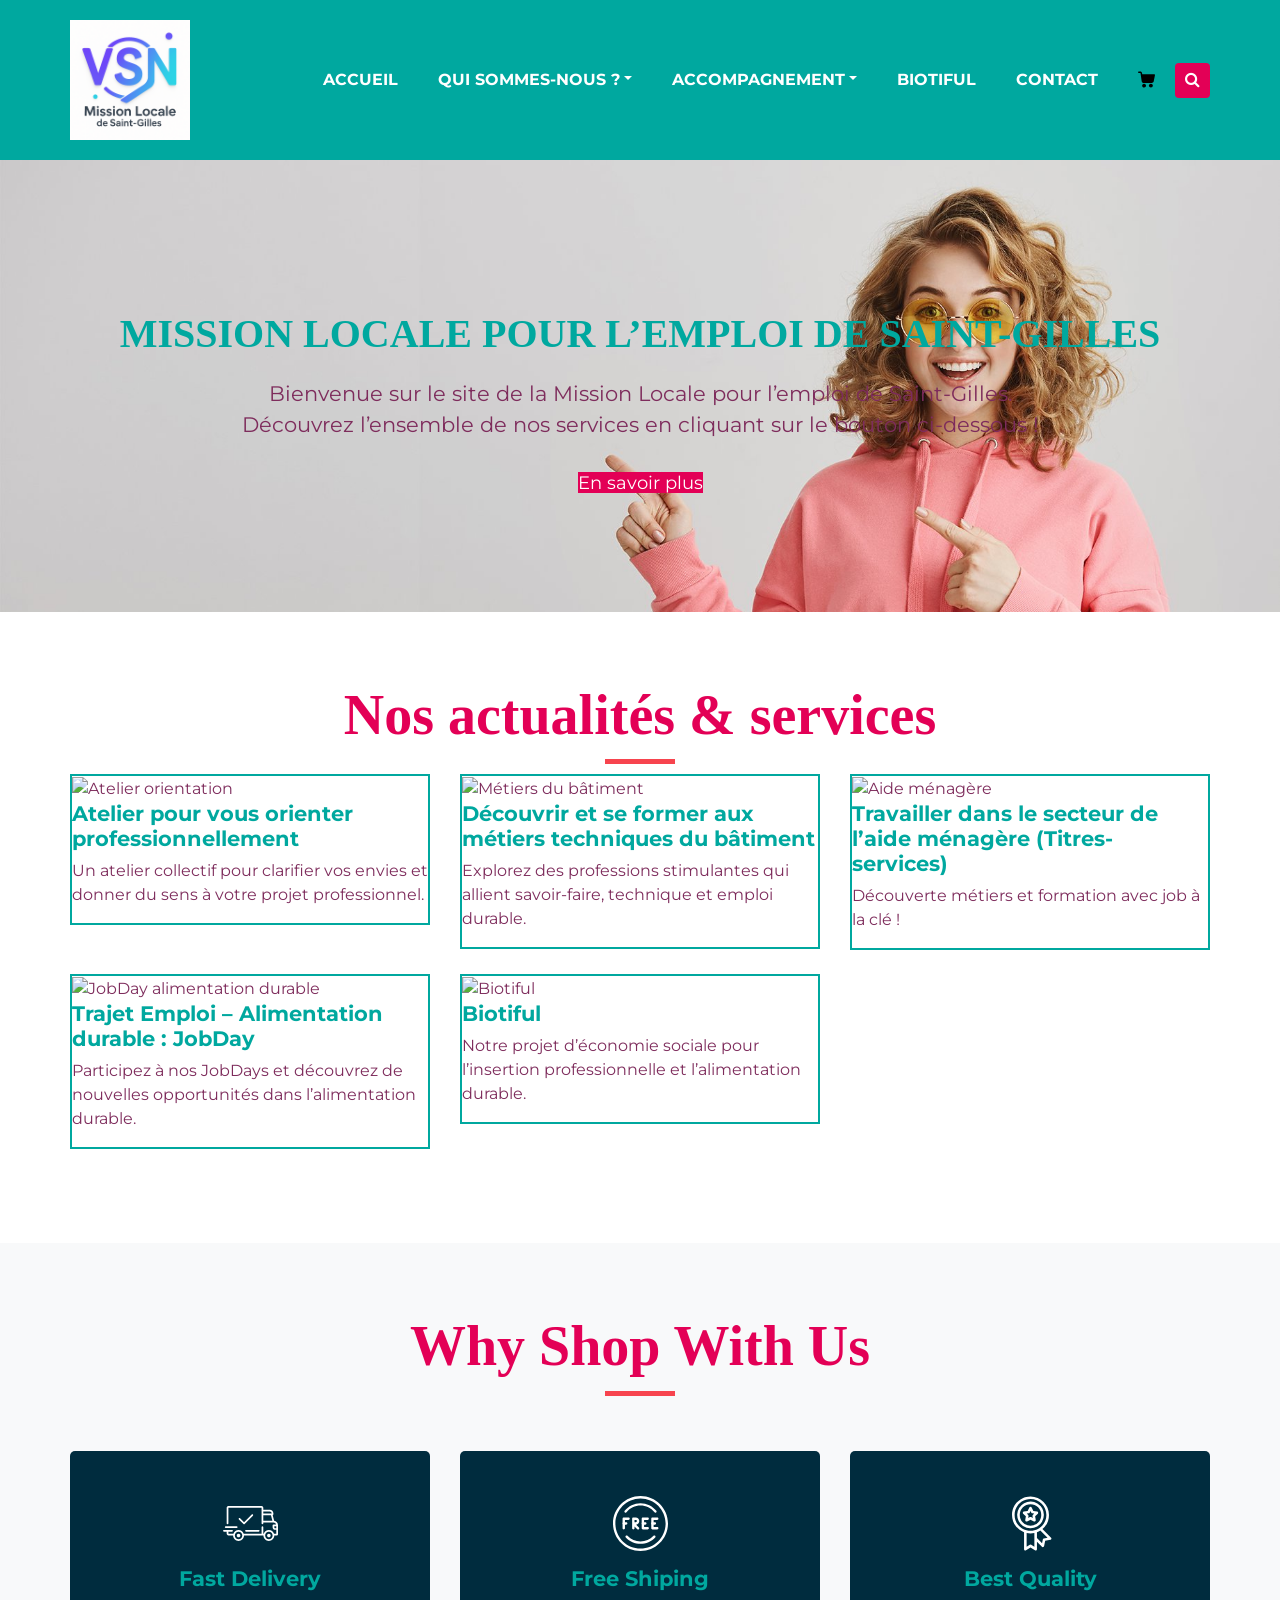
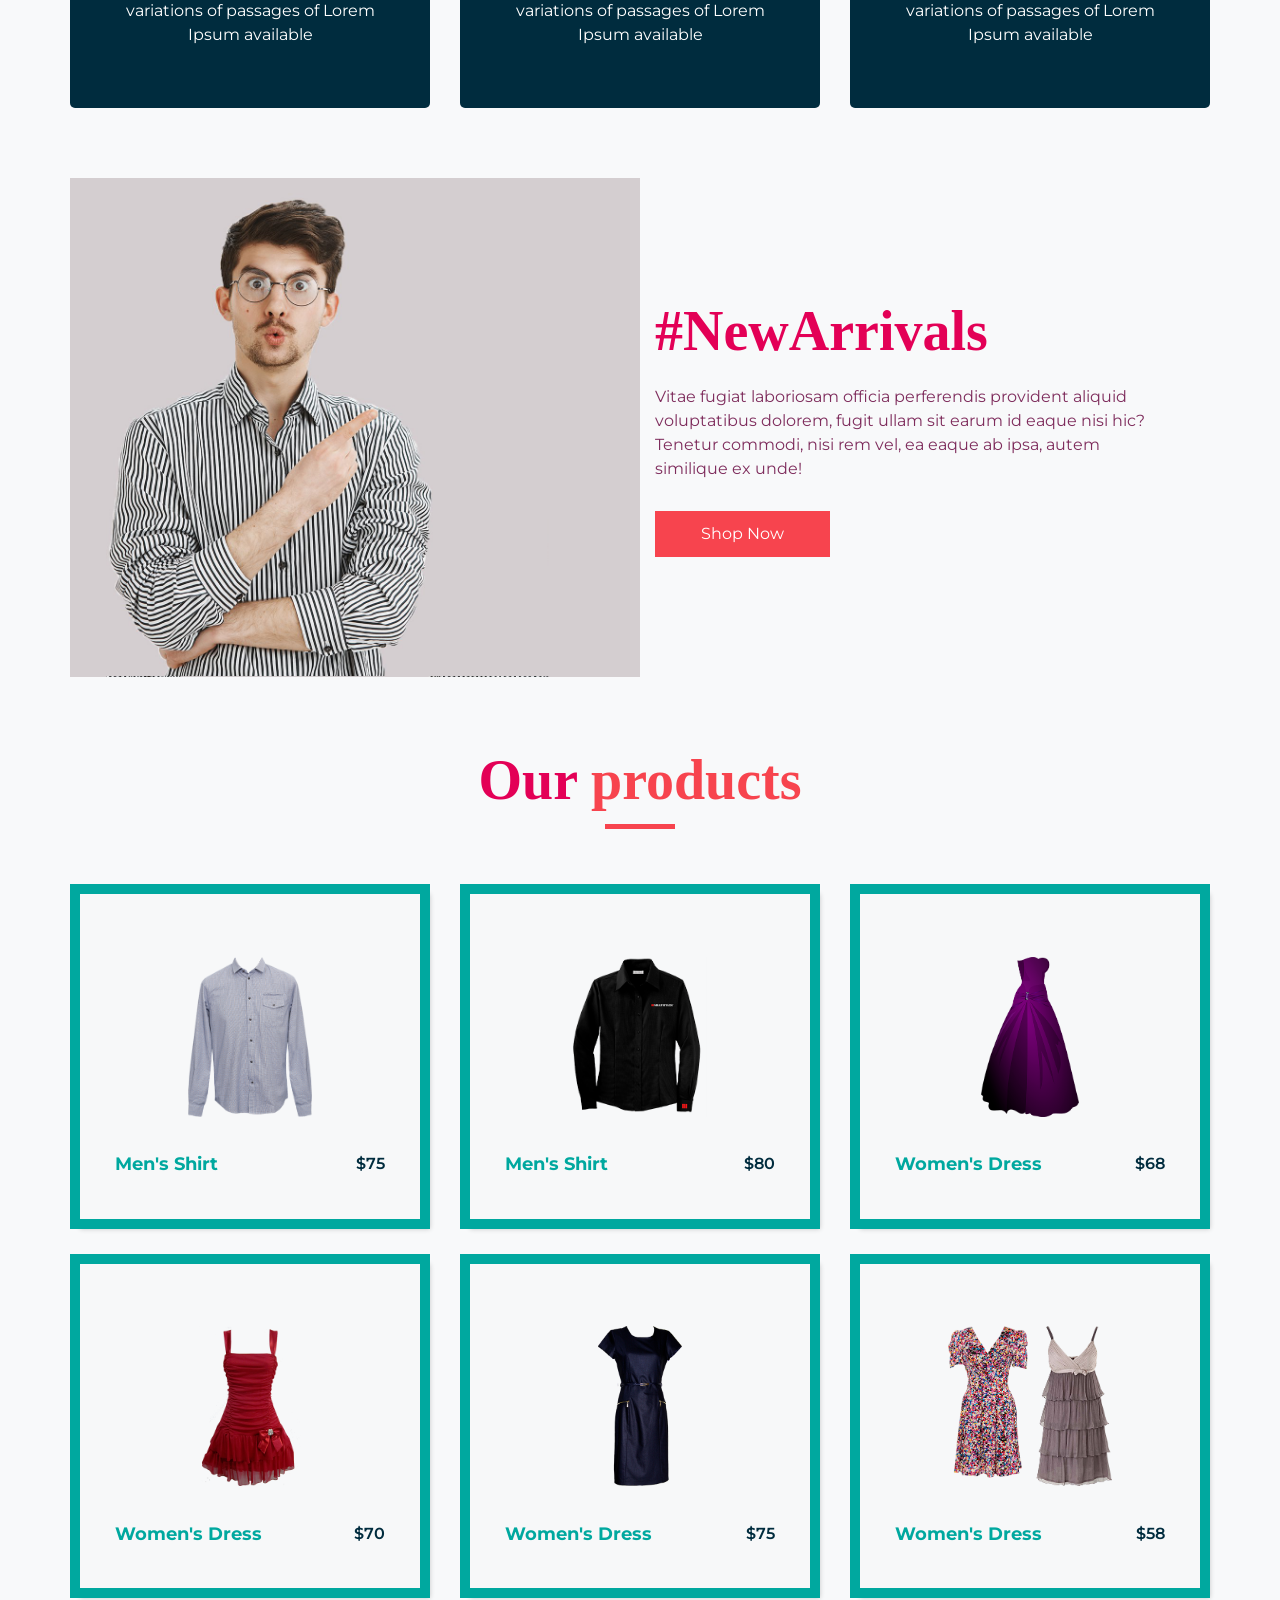
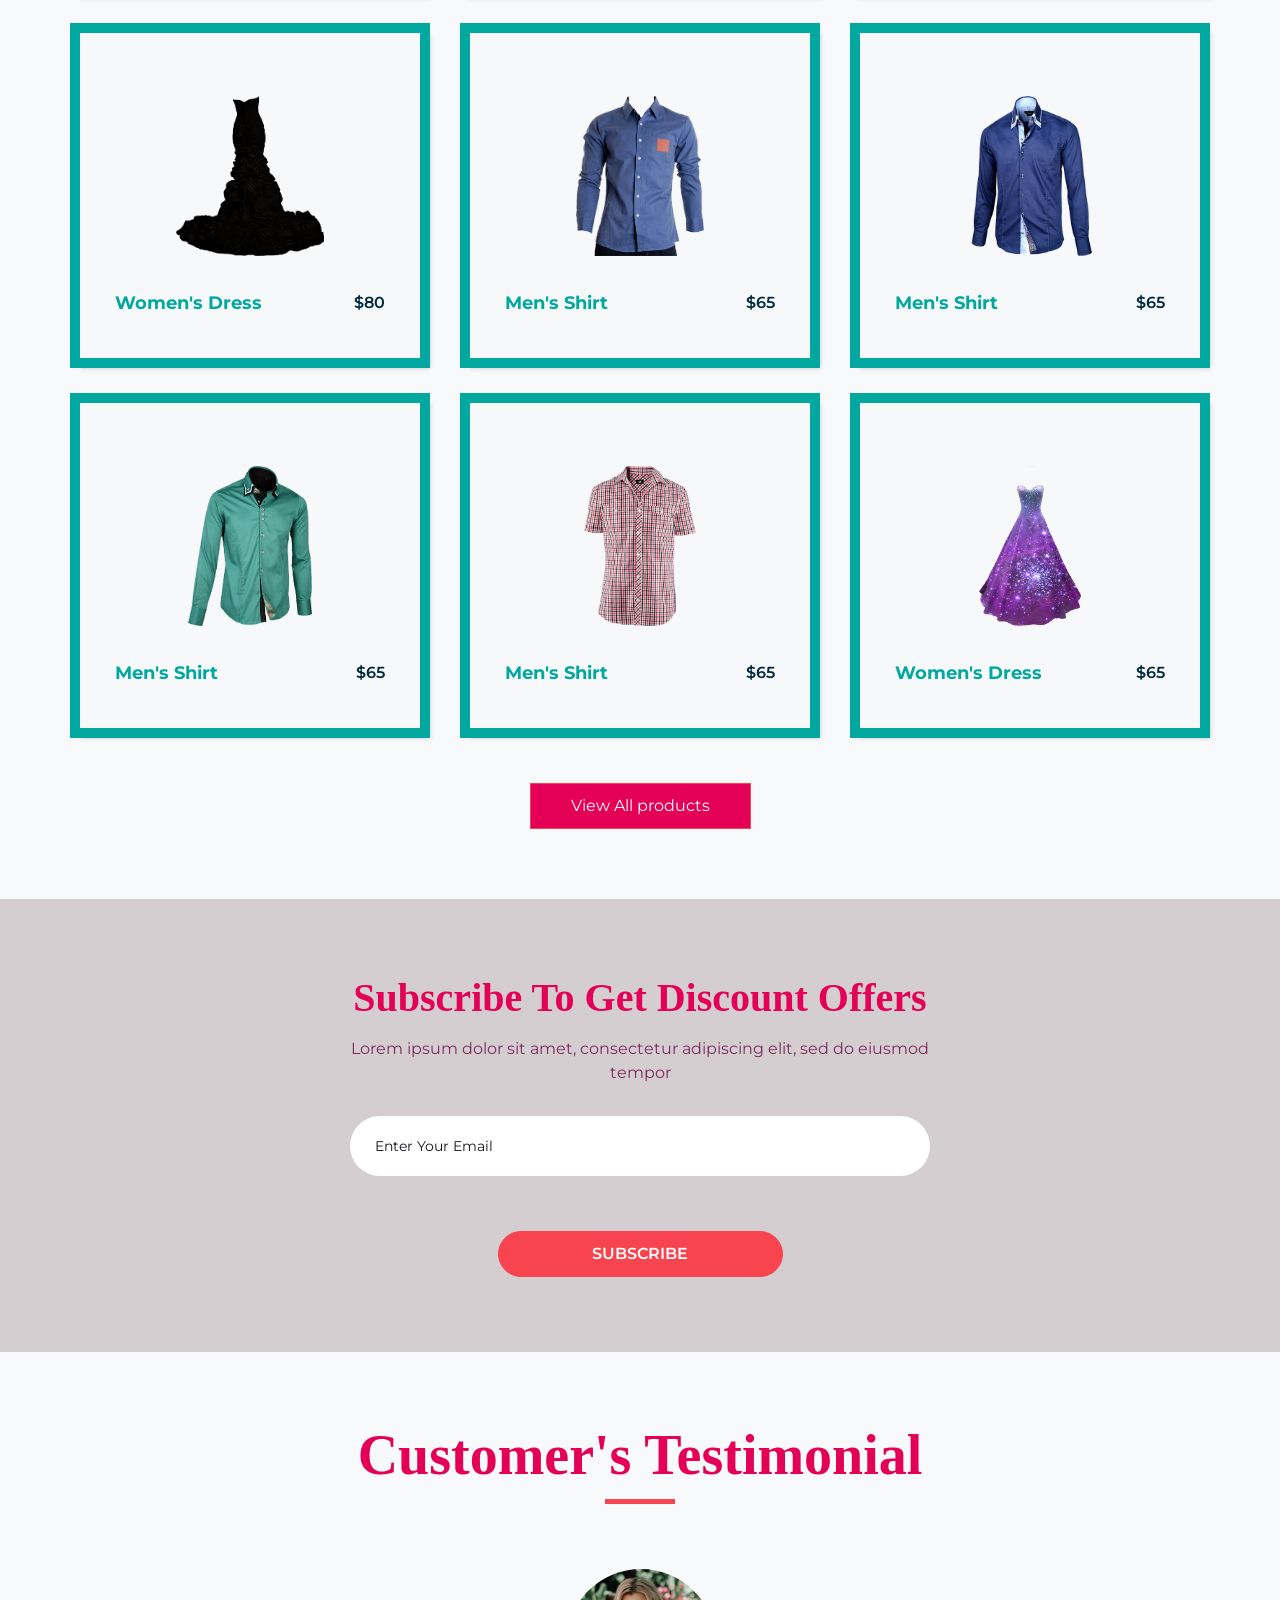
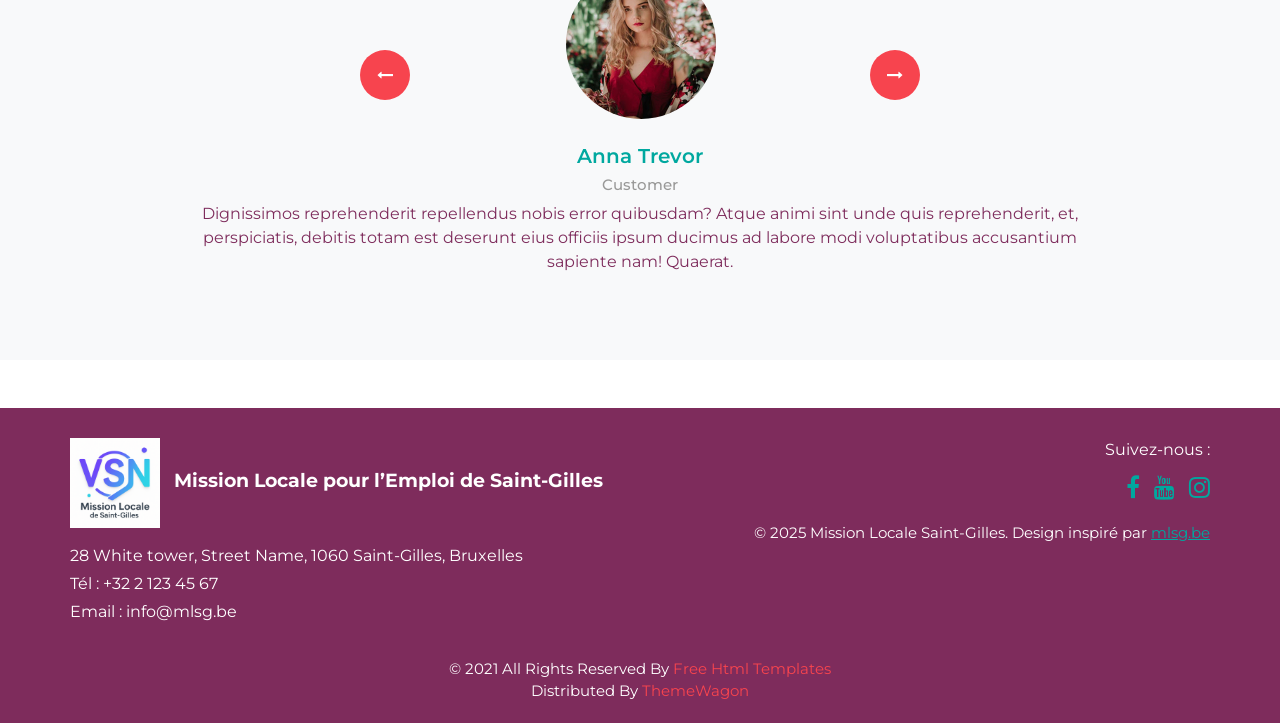
==== commit 7b719ca9: "modif 1er jour" ====
--- a/index.html
+++ b/index.html
@@ -23,6 +23,7 @@
    </head>
    <body>
       <div class="hero_area">
+
          <!-- header section strats -->
          <header class="header_section">
             <div class="container">
@@ -34,24 +35,28 @@
                   <div class="collapse navbar-collapse" id="navbarSupportedContent">
                      <ul class="navbar-nav">
                         <li class="nav-item active">
-                           <a class="nav-link" href="index.html">Home <span class="sr-only">(current)</span></a>
+                           <a class="nav-link" href="index.html">Accueil <span class="sr-only">(current)</span></a>
                         </li>
-                       <li class="nav-item dropdown">
-                           <a class="nav-link dropdown-toggle" href="#" data-toggle="dropdown" role="button" aria-haspopup="true" aria-expanded="true"> <span class="nav-label">Pages <span class="caret"></span></a>
-                           <ul class="dropdown-menu">
-                              <li><a href="about.html">About</a></li>
-                              <li><a href="testimonial.html">Testimonial</a></li>
-                           </ul>
+                        <li class="nav-item dropdown">
+                           <a class="nav-link dropdown-toggle" href="qui-sommes-nous.html" id="navbarDropdownQui" role="button" data-toggle="dropdown" aria-haspopup="true" aria-expanded="false">Qui sommes-nous ?</a>
+                           <div class="dropdown-menu" aria-labelledby="navbarDropdownQui">
+                              <a class="dropdown-item" href="qui-sommes-nous.html#missions">Nos missions, notre méthode, nos valeurs</a>
+                              <a class="dropdown-item" href="qui-sommes-nous.html#equipe">Notre équipe</a>
+                              <a class="dropdown-item" href="qui-sommes-nous.html#conseil">Le conseil d'administration</a>
+                              <a class="dropdown-item" href="qui-sommes-nous.html#subsides">Subsides et adhésion</a>
+                              <a class="dropdown-item" href="qui-sommes-nous.html#rapports">Rapports d'activité, statuts, comptes annuels</a>
+                           </div>
                         </li>
-                        <li class="nav-item">
-                           <a class="nav-link" href="product.html">Products</a>
+                        <li class="nav-item dropdown">
+                           <a class="nav-link dropdown-toggle" href="accompagnement.html" id="navbarDropdownAccomp" role="button" data-toggle="dropdown" aria-haspopup="true" aria-expanded="false">Accompagnement</a>
+                           <div class="dropdown-menu" aria-labelledby="navbarDropdownAccomp">
+                              <a class="dropdown-item" href="accompagnement.html#individuel">Accompagnement individuel</a>
+                              <a class="dropdown-item" href="accompagnement.html#social">Accompagnement social</a>
+                              <a class="dropdown-item" href="accompagnement.html#numerique">Espace public numérique</a>
+                           </div>
                         </li>
-                        <li class="nav-item">
-                           <a class="nav-link" href="blog_list.html">Blog</a>
-                        </li>
-                        <li class="nav-item">
-                           <a class="nav-link" href="contact.html">Contact</a>
-                        </li>
+                        <li class="nav-item"><a class="nav-link" href="biotiful.html">Biotiful</a></li>
+                        <li class="nav-item"><a class="nav-link" href="contact.html">Contact</a></li>
                         <li class="nav-item">
                            <a class="nav-link" href="#">
                               <svg version="1.1" id="Capa_1" xmlns="http://www.w3.org/2000/svg" xmlns:xlink="http://www.w3.org/1999/xlink" x="0px" y="0px" viewBox="0 0 456.029 456.029" style="enable-background:new 0 0 456.029 456.029;" xml:space="preserve">
@@ -74,6 +79,14 @@
                                        <path d="M215.04,389.55c-1.024-28.16-24.576-50.688-52.736-50.688c-29.696,1.536-52.224,26.112-51.2,55.296
                                           c1.024,28.16,24.064,50.688,52.224,50.688h1.024C193.536,443.31,216.576,418.734,215.04,389.55z" />
                                     </g>
+                                 </g>
+                                 <g>
+                                 </g>
+                                 <g>
+                                 </g>
+                                 <g>
+                                 </g>
+                                 <g>
                                  </g>
                                  <g>
                                  </g>
@@ -124,94 +137,70 @@
             <div class="slider_bg_box">
                <img src="images/slider-bg.jpg" alt="">
             </div>
-            <div id="customCarousel1" class="carousel slide" data-ride="carousel">
-               <div class="carousel-inner">
-                  <div class="carousel-item active">
-                     <div class="container ">
-                        <div class="row">
-                           <div class="col-md-7 col-lg-6 ">
-                              <div class="detail-box">
-                                 <h1>
-                                    <span>
-                                    Sale 20% Off
-                                    </span>
-                                    <br>
-                                    On Everything
-                                 </h1>
-                                 <p>
-                                    Explicabo esse amet tempora quibusdam laudantium, laborum eaque magnam fugiat hic? Esse dicta aliquid error repudiandae earum suscipit fugiat molestias, veniam, vel architecto veritatis delectus repellat modi impedit sequi.
-                                 </p>
-                                 <div class="btn-box">
-                                    <a href="" class="btn1">
-                                    Shop Now
-                                    </a>
-                                 </div>
-                              </div>
-                           </div>
-                        </div>
-                     </div>
-                  </div>
-                  <div class="carousel-item ">
-                     <div class="container ">
-                        <div class="row">
-                           <div class="col-md-7 col-lg-6 ">
-                              <div class="detail-box">
-                                 <h1>
-                                    <span>
-                                    Sale 20% Off
-                                    </span>
-                                    <br>
-                                    On Everything
-                                 </h1>
-                                 <p>
-                                    Explicabo esse amet tempora quibusdam laudantium, laborum eaque magnam fugiat hic? Esse dicta aliquid error repudiandae earum suscipit fugiat molestias, veniam, vel architecto veritatis delectus repellat modi impedit sequi.
-                                 </p>
-                                 <div class="btn-box">
-                                    <a href="" class="btn1">
-                                    Shop Now
-                                    </a>
-                                 </div>
-                              </div>
-                           </div>
-                        </div>
-                     </div>
-                  </div>
-                  <div class="carousel-item">
-                     <div class="container ">
-                        <div class="row">
-                           <div class="col-md-7 col-lg-6 ">
-                              <div class="detail-box">
-                                 <h1>
-                                    <span>
-                                    Sale 20% Off
-                                    </span>
-                                    <br>
-                                    On Everything
-                                 </h1>
-                                 <p>
-                                    Explicabo esse amet tempora quibusdam laudantium, laborum eaque magnam fugiat hic? Esse dicta aliquid error repudiandae earum suscipit fugiat molestias, veniam, vel architecto veritatis delectus repellat modi impedit sequi.
-                                 </p>
-                                 <div class="btn-box">
-                                    <a href="" class="btn1">
-                                    Shop Now
-                                    </a>
-                                 </div>
-                              </div>
-                           </div>
-                        </div>
-                     </div>
-                  </div>
-               </div>
-               <div class="container">
-                  <ol class="carousel-indicators">
-                     <li data-target="#customCarousel1" data-slide-to="0" class="active"></li>
-                     <li data-target="#customCarousel1" data-slide-to="1"></li>
-                     <li data-target="#customCarousel1" data-slide-to="2"></li>
-                  </ol>
-               </div>
+            <div class="container text-center" style="padding: 60px 0 40px 0;">
+               <h1 style="color: var(--turquoise); font-size: 2.5rem; font-weight: bold;">MISSION LOCALE POUR L’EMPLOI DE SAINT-GILLES</h1>
+               <p style="font-size: 1.3rem; color: var(--prune); margin: 20px 0 30px 0;">Bienvenue sur le site de la Mission Locale pour l’emploi de Saint-Gilles.<br>Découvrez l’ensemble de nos services en cliquant sur le bouton ci-dessous !</p>
+               <a href="qui-sommes-nous.html" class="btn1" style="font-size: 1.1rem;">En savoir plus</a>
             </div>
          </section>
          <!-- end slider section -->
+
+         <!-- actualités/services section -->
+         <section class="services_section layout_padding">
+            <div class="container">
+               <div class="heading_container heading_center">
+                  <h2 style="color: var(--framboise);">Nos actualités & services</h2>
+               </div>
+               <div class="row">
+                  <div class="col-md-6 col-lg-4 mb-4">
+                     <div class="box" style="border: 2px solid var(--turquoise);">
+                        <img src="images/atelier.jpg" alt="Atelier orientation" style="width:100%;height:180px;object-fit:cover;">
+                        <div class="detail-box">
+                           <h5>Atelier pour vous orienter professionnellement</h5>
+                           <p>Un atelier collectif pour clarifier vos envies et donner du sens à votre projet professionnel.</p>
+                        </div>
+                     </div>
+                  </div>
+                  <div class="col-md-6 col-lg-4 mb-4">
+                     <div class="box" style="border: 2px solid var(--turquoise);">
+                        <img src="images/batiment.jpg" alt="Métiers du bâtiment" style="width:100%;height:180px;object-fit:cover;">
+                        <div class="detail-box">
+                           <h5>Découvrir et se former aux métiers techniques du bâtiment</h5>
+                           <p>Explorez des professions stimulantes qui allient savoir-faire, technique et emploi durable.</p>
+                        </div>
+                     </div>
+                  </div>
+                  <div class="col-md-6 col-lg-4 mb-4">
+                     <div class="box" style="border: 2px solid var(--turquoise);">
+                        <img src="images/aide-menagere.jpg" alt="Aide ménagère" style="width:100%;height:180px;object-fit:cover;">
+                        <div class="detail-box">
+                           <h5>Travailler dans le secteur de l’aide ménagère (Titres-services)</h5>
+                           <p>Découverte métiers et formation avec job à la clé !</p>
+                        </div>
+                     </div>
+                  </div>
+                  <div class="col-md-6 col-lg-4 mb-4">
+                     <div class="box" style="border: 2px solid var(--turquoise);">
+                        <img src="images/jobday.jpg" alt="JobDay alimentation durable" style="width:100%;height:180px;object-fit:cover;">
+                        <div class="detail-box">
+                           <h5>Trajet Emploi – Alimentation durable : JobDay</h5>
+                           <p>Participez à nos JobDays et découvrez de nouvelles opportunités dans l’alimentation durable.</p>
+                        </div>
+                     </div>
+                  </div>
+                  <div class="col-md-6 col-lg-4 mb-4">
+                     <div class="box" style="border: 2px solid var(--turquoise);">
+                        <img src="images/biotiful.jpg" alt="Biotiful" style="width:100%;height:180px;object-fit:cover;">
+                        <div class="detail-box">
+                           <h5>Biotiful</h5>
+                           <p>Notre projet d’économie sociale pour l’insertion professionnelle et l’alimentation durable.</p>
+                        </div>
+                     </div>
+                  </div>
+               </div>
+            </div>
+         </section>
+         <!-- end services section -->
       </div>
       <!-- why section -->
       <section class="why_section layout_padding">
@@ -309,6 +298,14 @@
                            </g>
                            <g>
                            </g>
+                           <g>
+                           </g>
+                           <g>
+                           </g>
+                           <g>
+                           </g>
+                           <g>
+                           </g>
                         </svg>
                      </div>
                      <div class="detail-box">
@@ -393,6 +390,14 @@
                                  <path d="M373.333,234.667H352c-5.888,0-10.667,4.779-10.667,10.667S346.112,256,352,256h21.333
                                     c5.888,0,10.667-4.779,10.667-10.667S379.221,234.667,373.333,234.667z" />
                               </g>
+                           </g>
+                           <g>
+                           </g>
+                           <g>
+                           </g>
+                           <g>
+                           </g>
+                           <g>
                            </g>
                            <g>
                            </g>
@@ -924,75 +929,24 @@
       </section>
       <!-- end client section -->
       <!-- footer start -->
-      <footer>
-         <div class="container">
-            <div class="row">
-               <div class="col-md-4">
-                   <div class="full">
-                      <div class="logo_footer">
-                        <a href="#"><img width="210" src="images/logo.png" alt="#" /></a>
-                      </div>
-                      <div class="information_f">
-                        <p><strong>ADDRESS:</strong> 28 White tower, Street Name New York City, USA</p>
-                        <p><strong>TELEPHONE:</strong> +91 987 654 3210</p>
-                        <p><strong>EMAIL:</strong> yourmain@gmail.com</p>
-                      </div>
-                   </div>
-               </div>
-               <div class="col-md-8">
-                  <div class="row">
-                  <div class="col-md-7">
-                     <div class="row">
-                        <div class="col-md-6">
-                     <div class="widget_menu">
-                        <h3>Menu</h3>
-                        <ul>
-                           <li><a href="#">Home</a></li>
-                           <li><a href="#">About</a></li>
-                           <li><a href="#">Services</a></li>
-                           <li><a href="#">Testimonial</a></li>
-                           <li><a href="#">Blog</a></li>
-                           <li><a href="#">Contact</a></li>
-                        </ul>
-                     </div>
-                  </div>
-                  <div class="col-md-6">
-                     <div class="widget_menu">
-                        <h3>Account</h3>
-                        <ul>
-                           <li><a href="#">Account</a></li>
-                           <li><a href="#">Checkout</a></li>
-                           <li><a href="#">Login</a></li>
-                           <li><a href="#">Register</a></li>
-                           <li><a href="#">Shopping</a></li>
-                           <li><a href="#">Widget</a></li>
-                        </ul>
-                     </div>
-                  </div>
-                     </div>
-                  </div>     
-                  <div class="col-md-5">
-                     <div class="widget_menu">
-                        <h3>Newsletter</h3>
-                        <div class="information_f">
-                          <p>Subscribe by our newsletter and get update protidin.</p>
-                        </div>
-                        <div class="form_sub">
-                           <form>
-                              <fieldset>
-                                 <div class="field">
-                                    <input type="email" placeholder="Enter Your Mail" name="email" />
-                                    <input type="submit" value="Subscribe" />
-                                 </div>
-                              </fieldset>
-                           </form>
-                        </div>
-                     </div>
-                  </div>
-                  </div>
-               </div>
-            </div>
-         </div>
+      <footer class="footer mt-5" style="background:var(--prune);color:#fff;padding:30px 0 10px 0;">
+        <div class="container">
+          <div class="row">
+            <div class="col-md-6 mb-3 mb-md-0">
+              <img src="images/logo.png" alt="Logo Mission Locale" style="width:90px;vertical-align:middle;"> <span style="font-size:1.2rem;font-weight:bold;margin-left:10px;">Mission Locale pour l’Emploi de Saint-Gilles</span>
+              <p class="mt-3 mb-1">28 White tower, Street Name, 1060 Saint-Gilles, Bruxelles</p>
+              <p class="mb-1">Tél : +32 2 123 45 67</p>
+              <p class="mb-1">Email : info@mlsg.be</p>
+            </div>
+            <div class="col-md-6 text-md-right">
+              <p class="mb-2">Suivez-nous :</p>
+              <a href="https://www.facebook.com/Mission-Locale-de-Saint-Gilles-145536338873577/?fref=ts" target="_blank" style="color:var(--turquoise);font-size:1.5rem;margin-right:10px;"><i class="fa fa-facebook"></i></a>
+              <a href="https://www.youtube.com/channel/UC-_2jO4Bw7PqM5k00sGFdgA" target="_blank" style="color:var(--turquoise);font-size:1.5rem;margin-right:10px;"><i class="fa fa-youtube"></i></a>
+              <a href="https://www.instagram.com/missionlocaledesaintgilles/" target="_blank" style="color:var(--turquoise);font-size:1.5rem;"><i class="fa fa-instagram"></i></a>
+              <p class="mt-3 mb-0" style="font-size:0.95rem;">© 2025 Mission Locale Saint-Gilles. Design inspiré par <a href="https://mlsg.be/" style="color:var(--turquoise);text-decoration:underline;">mlsg.be</a></p>
+            </div>
+          </div>
+        </div>
       </footer>
       <!-- footer end -->
       <div class="cpy_">
@@ -1010,5 +964,16 @@
       <script src="js/bootstrap.js"></script>
       <!-- custom js -->
       <script src="js/custom.js"></script>
+      <script>
+        // Animation fade-in sur les sections principales
+        $(document).ready(function(){
+          $("main, .services_section, .slider_section, .product_section, .arrival_section, .why_section, .client_section").css("opacity",0).animate({opacity:1},1200);
+          $(".btn-turquoise, .btn1, .btn-box a, .option1, .option2, .btn, .nav_search-btn").hover(function(){
+            $(this).addClass("shadow-lg");
+          },function(){
+            $(this).removeClass("shadow-lg");
+          });
+        });
+      </script>
    </body>
 </html>
--- a/css/style.css
+++ b/css/style.css
@@ -0,0 +1,1276 @@
+@import url('https://fonts.googleapis.com/css2?family=Montserrat:ital,wght@0,100;0,200;0,300;0,400;0,500;0,600;0,700;0,800;0,900;1,100;1,200;1,300;1,400;1,500;1,600;1,700;1,800;1,900&display=swap');
+
+* {
+  box-sizing: border-box;
+}
+body {
+  font-family: 'Montserrat', sans-serif;
+  color: #0c0c0c;
+  background-color: #ffffff;
+  overflow-x: hidden;
+}
+
+.layout_padding {
+  padding: 70px 0;
+}
+
+.layout_padding2 {
+  padding: 75px 0;
+}
+
+.layout_padding2-top {
+  padding-top: 75px;
+}
+
+.layout_padding2-bottom {
+  padding-bottom: 75px;
+}
+
+.layout_padding-top {
+  padding-top: 90px;
+}
+
+.layout_padding-bottom {
+  padding-bottom: 90px;
+}
+
+h1,
+h2 {
+  font-family: 'Playfair Display', serif;
+}
+
+.heading_container {
+  display: -webkit-box;
+  display: -ms-flexbox;
+  display: flex;
+  -webkit-box-orient: vertical;
+  -webkit-box-direction: normal;
+      -ms-flex-direction: column;
+          flex-direction: column;
+  -webkit-box-align: start;
+      -ms-flex-align: start;
+          align-items: flex-start;
+}
+
+.heading_container h2 {
+    position: relative;
+    margin-bottom: 0;
+    font-size: 3.5rem;
+    font-weight: bold;
+}
+
+.heading_container h2::after {
+    content: "";
+    display: block;
+    width: 70px;
+    height: 5px;
+    background: #f7444e;
+    margin: 10px auto 10px;
+}
+
+.heading_container h2 span {
+  color: #f7444e;
+}
+
+.heading_container p {
+  margin-top: 10px;
+  margin-bottom: 0;
+}
+
+.heading_container.heading_center {
+  -webkit-box-align: center;
+      -ms-flex-align: center;
+          align-items: center;
+  text-align: center;
+}
+
+a,
+a:hover,
+a:focus {
+  text-decoration: none;
+}
+
+a:hover,
+a:focus {
+  color: initial;
+}
+
+.btn,
+.btn:focus {
+  outline: none !important;
+  -webkit-box-shadow: none;
+          box-shadow: none;
+}
+
+/*header section*/
+.hero_area {
+  position: relative;
+  min-height: 100vh;
+  display: -webkit-box;
+  display: -ms-flexbox;
+  display: flex;
+  -webkit-box-orient: vertical;
+  -webkit-box-direction: normal;
+      -ms-flex-direction: column;
+          flex-direction: column;
+}
+
+.sub_page .hero_area {
+  min-height: auto;
+  -webkit-box-shadow: 0 0 5px 0 rgba(0, 0, 0, 0.25);
+          box-shadow: 0 0 5px 0 rgba(0, 0, 0, 0.25);
+}
+
+.header_section {
+    padding: 15px 0;
+}
+
+.header_section .container-fluid {
+  padding-right: 25px;
+  padding-left: 25px;
+}
+
+.navbar-brand {
+  font-family: 'Playfair Display', serif;
+}
+
+.navbar-brand span {
+  font-weight: bold;
+  font-size: 32px;
+  color: #000000;
+}
+
+.custom_nav-container {
+  padding: 0;
+}
+
+.custom_nav-container .navbar-nav {
+  margin-left: auto;
+}
+
+.custom_nav-container .navbar-nav .nav-item .nav-link {
+    padding: 5px 20px;
+    color: #131313;
+    text-align: center;
+    text-transform: uppercase;
+    border-radius: 5px;
+    -webkit-transition: all 0.3s;
+    transition: all 0.3s;
+    font-weight: 700;
+}
+
+.custom_nav-container .navbar-nav .nav-item .nav-link svg {
+  width: 17px;
+  height: auto;
+  fill: #000000;
+  margin-bottom: 2px;
+}
+
+.custom_nav-container .navbar-nav .nav-item:hover .nav-link, .custom_nav-container .navbar-nav .nav-item.active .nav-link {
+  color: #f7444e;
+}
+
+.custom_nav-container .navbar-nav .nav-item:hover .nav-link svg, .custom_nav-container .navbar-nav .nav-item.active .nav-link svg {
+  fill: #f7444e;
+}
+
+.custom_nav-container .nav_search-btn {
+  width: 35px;
+  height: 35px;
+  padding: 0;
+  border: none;
+  color: #000000;
+}
+
+.custom_nav-container .nav_search-btn:hover {
+  color: #f7444e;
+}
+
+.custom_nav-container .navbar-toggler {
+  outline: none;
+}
+
+.custom_nav-container .navbar-toggler {
+  padding: 0;
+  width: 37px;
+  height: 42px;
+  -webkit-transition: all 0.3s;
+  transition: all 0.3s;
+}
+
+.custom_nav-container .navbar-toggler span {
+  display: block;
+  width: 35px;
+  height: 4px;
+  background-color: #000000;
+  margin: 7px 0;
+  -webkit-transition: all 0.3s;
+  transition: all 0.3s;
+  position: relative;
+  border-radius: 5px;
+  transition: all 0.3s;
+}
+
+.custom_nav-container .navbar-toggler span::before, .custom_nav-container .navbar-toggler span::after {
+  content: "";
+  position: absolute;
+  left: 0;
+  height: 100%;
+  width: 100%;
+  background-color: #000000;
+  top: -10px;
+  border-radius: 5px;
+  -webkit-transition: all 0.3s;
+  transition: all 0.3s;
+}
+
+.custom_nav-container .navbar-toggler span::after {
+  top: 10px;
+}
+
+.custom_nav-container .navbar-toggler[aria-expanded="true"] {
+  -webkit-transform: rotate(360deg);
+          transform: rotate(360deg);
+}
+
+.custom_nav-container .navbar-toggler[aria-expanded="true"] span {
+  -webkit-transform: rotate(45deg);
+          transform: rotate(45deg);
+}
+
+.custom_nav-container .navbar-toggler[aria-expanded="true"] span::before, .custom_nav-container .navbar-toggler[aria-expanded="true"] span::after {
+  -webkit-transform: rotate(90deg);
+          transform: rotate(90deg);
+  top: 0;
+}
+
+/*end header section*/
+/* slider section */
+.slider_section {
+  -webkit-box-flex: 1;
+      -ms-flex: 1;
+          flex: 1;
+  display: -webkit-box;
+  display: -ms-flexbox;
+  display: flex;
+  -webkit-box-align: center;
+      -ms-flex-align: center;
+          align-items: center;
+  position: relative;
+  padding: 90px 0 75px 0;
+}
+
+.slider_section .row {
+  -webkit-box-align: center;
+      -ms-flex-align: center;
+          align-items: center;
+}
+
+.slider_section #customCarousel1 {
+  width: 100%;
+  position: unset;
+}
+
+.slider_section .detail-box h1 {
+    font-size: 4.5rem;
+    font-weight: bold;
+    margin-bottom: 15px;
+    color: #002c3e;
+    line-height: 70px;
+}
+
+.slider_section .detail-box h1 span {
+  color: #f7444e;
+}
+
+.slider_section .detail-box p {
+    font-size: 16px;
+    margin-top: 20px;
+    margin-bottom: 1.5rem;
+}
+
+.slider_section .detail-box a {
+    display: inline-block;
+    padding: 12px 45px;
+    background-color: #f7444e;
+    border: 1px solid #f7444e;
+    color: #ffffff;
+    border-radius: 0;
+    -webkit-transition: all 0.3s;
+    transition: all 0.3s;
+    margin-top: 10px;
+    font-weight: 700;
+}
+
+.slider_section .detail-box a:hover {
+  background-color: transparent;
+  color: #f7444e;
+}
+
+.slider_section .img-box img {
+  width: 100%;
+}
+
+.slider_section .carousel-indicators {
+  position: unset;
+  margin: 0;
+  margin-top: 45px;
+  -webkit-box-pack: start;
+      -ms-flex-pack: start;
+          justify-content: flex-start;
+  -webkit-box-align: center;
+      -ms-flex-align: center;
+          align-items: center;
+}
+
+.slider_section .carousel-indicators li {
+  background-color: #ffffff;
+  width: 12px;
+  height: 12px;
+  border-radius: 100%;
+  opacity: 1;
+}
+
+.slider_section .carousel-indicators li.active {
+  width: 20px;
+  height: 20px;
+  background-color: #f7444e;
+}
+
+.slider_bg_box {
+  position: absolute;
+  top: 0;
+  left: 0;
+  width: 100%;
+  height: 100%;
+  z-index: -1;
+}
+
+.slider_bg_box img {
+  width: 100%;
+  height: 100%;
+  -o-object-fit: cover;
+     object-fit: cover;
+  -o-object-position: top right;
+     object-position: top right;
+}
+
+.product_section .heading_container {
+  margin-bottom: 20px;
+}
+
+.product_section .box {
+    position: relative;
+    margin-top: 25px;
+    padding: 35px 35px;
+    background-color: #f7f8f9;
+    -webkit-transition: all .3s;
+    transition: all .3s;
+    overflow: hidden;
+    box-shadow: 5px 5px 5px -5px rgba(0,0,0,.2);
+    border: solid #fff 10px;
+}
+
+.product_section .box .img-box {
+  display: -webkit-box;
+  display: -ms-flexbox;
+  display: flex;
+  -webkit-box-pack: center;
+      -ms-flex-pack: center;
+          justify-content: center;
+  -webkit-box-align: center;
+      -ms-flex-align: center;
+          align-items: center;
+  height: 215px;
+}
+
+.product_section .box .img-box img {
+  max-width: 100%;
+  max-height: 160px;
+  -webkit-transition: all .3s;
+  transition: all .3s;
+}
+
+.product_section .box .detail-box {
+  text-align: center;
+  display: -webkit-box;
+  display: -ms-flexbox;
+  display: flex;
+  -webkit-box-pack: justify;
+      -ms-flex-pack: justify;
+          justify-content: space-between;
+}
+
+.product_section .box .detail-box h5 {
+  font-size: 18px;
+  margin-top: 10px;
+}
+
+.product_section .box .detail-box h6 {
+  margin-top: 10px;
+  color: #002c3e;
+  font-weight: 600;
+}
+
+.product_section .box:hover img {
+  -webkit-transform: scale(1.1);
+          transform: scale(1.1);
+}
+
+.product_section .box:hover .option_container {
+  opacity: 1;
+  visibility: visible;
+  -webkit-transform: translateY(0);
+          transform: translateY(0);
+}
+.arrival_section {
+    background-color: #d4ced0;
+}
+.product_section .option_container {
+  position: absolute;
+  top: 0;
+  left: 0;
+  width: 100%;
+  height: 100%;
+  display: -webkit-box;
+  display: -ms-flexbox;
+  display: flex;
+  -webkit-box-pack: center;
+      -ms-flex-pack: center;
+          justify-content: center;
+  -webkit-box-align: center;
+      -ms-flex-align: center;
+          align-items: center;
+  background-color: rgba(255, 255, 255, 0.6);
+  z-index: 3;
+  opacity: 0;
+  visibility: hidden;
+  -webkit-transition: all .2s;
+  transition: all .2s;
+  -webkit-transform: translateY(100%);
+          transform: translateY(100%);
+}
+
+.product_section .options {
+  display: -webkit-box;
+  display: -ms-flexbox;
+  display: flex;
+  -webkit-box-orient: vertical;
+  -webkit-box-direction: normal;
+      -ms-flex-direction: column;
+          flex-direction: column;
+  -webkit-box-align: center;
+      -ms-flex-align: center;
+          align-items: center;
+}
+
+.product_section .options a {
+  display: inline-block;
+  padding: 8px 15px;
+  border-radius: 30px;
+  width: 165px;
+  text-align: center;
+  -webkit-transition: all .3s;
+  transition: all .3s;
+  margin: 5px 0;
+}
+
+.product_section .options .option1 {
+  background-color: #f7444e;
+  border: 1px solid #f7444e;
+  color: #ffffff;
+}
+
+.product_section .options .option1:hover {
+  background-color: transparent;
+  color: #f7444e;
+}
+
+.product_section .options .option2 {
+  background-color: #000000;
+  border: 1px solid #000000;
+  color: #ffffff;
+}
+
+.product_section .options .option2:hover {
+  background-color: transparent;
+  color: #000000;
+}
+
+.product_section .btn-box {
+  display: -webkit-box;
+  display: -ms-flexbox;
+  display: flex;
+  -webkit-box-pack: center;
+      -ms-flex-pack: center;
+          justify-content: center;
+  margin-top: 45px;
+}
+
+.product_section .btn-box a {
+  display: inline-block;
+  padding: 10px 40px;
+  background-color: #f7444e;
+  border: 1px solid #f7444e;
+  color: #ffffff;
+  border-radius: 0;
+  -webkit-transition: all 0.3s;
+  transition: all 0.3s;
+}
+
+.product_section .btn-box a:hover {
+  background-color: transparent;
+  color: #f7444e;
+}
+
+.arrival_section .heading_container {
+  color: #002c3e;
+  margin-bottom: 10px;
+}
+
+.arrival_section .box {
+  padding: 120px 45px;
+  position: relative;
+}
+
+.arrival_section .arrival_bg_box {
+    position: absolute;
+    top: 0;
+    left: 0;
+    width: 100%;
+    height: 100%;
+    z-index: 3;
+}
+
+.arrival_section .arrival_bg_box img {
+    width: 50%;
+    height: 100%;
+    -o-object-fit: cover;
+    object-fit: cover;
+    -o-object-position: top left;
+    object-position: top left;
+}
+
+.arrival_section a {
+  display: inline-block;
+  padding: 10px 45px;
+  background-color: #f7444e;
+  border: 1px solid #f7444e;
+  color: #ffffff;
+  border-radius: 0;
+  -webkit-transition: all 0.3s;
+  transition: all 0.3s;
+}
+
+.arrival_section a:hover {
+  background-color: transparent;
+  color: #f7444e;
+}
+
+.why_section .box {
+    text-align: center;
+    margin-top: 45px;
+    background-color: #002c3e;
+    padding: 45px 50px;
+    border-radius: 5px;
+    color: #ffffff;
+}
+
+.detail-box h5 {
+    font-size: 21px;
+    font-weight: 700;
+}
+
+.remove_line_bt h2::after {
+    display: none;
+}
+
+.why_section .box .img-box {
+  margin-bottom: 15px;
+}
+
+.why_section .box .img-box svg {
+  width: 55px;
+  height: auto;
+  fill: #ffffff;
+}
+
+.subscribe_section {
+  text-align: center;
+}
+
+.subscribe_section .box {
+  background-color: #d4ced0;
+  padding: 75px 45px;
+}
+
+.subscribe_section .subscribe_form .heading_container {
+  -webkit-box-pack: center;
+      -ms-flex-pack: center;
+          justify-content: center;
+  color: #002c3e;
+}
+
+.subscribe_section .subscribe_form .heading_container h2 {
+  padding: 0 25px;
+}
+
+.subscribe_section .subscribe_form form {
+  display: -webkit-box;
+  display: -ms-flexbox;
+  display: flex;
+  -webkit-box-orient: vertical;
+  -webkit-box-direction: normal;
+      -ms-flex-direction: column;
+          flex-direction: column;
+  -webkit-box-align: center;
+      -ms-flex-align: center;
+          align-items: center;
+}
+
+.subscribe_section .subscribe_form form input {
+    width: 100%;
+    height: 60px;
+    border: none;
+    border-radius: 90px;
+    outline: none;
+    padding: 5px 25px;
+    background-color: #ffffff;
+    margin-top: 15px;
+    text-align: left;
+}
+
+.subscribe_section .subscribe_form form input::-webkit-input-placeholder {
+  color: #171620;
+}
+
+.subscribe_section .subscribe_form form input:-ms-input-placeholder {
+  color: #171620;
+}
+
+.subscribe_section .subscribe_form form input::-ms-input-placeholder {
+  color: #171620;
+}
+
+.subscribe_section .subscribe_form form input::placeholder {
+  color: #171620;
+}
+
+.subscribe_section .subscribe_form form button {
+  display: inline-block;
+  padding: 10px 45px;
+  background-color: #f7444e;
+  border: 1px solid #f7444e;
+  color: #ffffff;
+  border-radius: 35px;
+  -webkit-transition: all 0.3s;
+  transition: all 0.3s;
+  text-transform: uppercase;
+  margin-top: 35px;
+  font-weight: 600;
+  width: 100%;
+  max-width: 285px;
+}
+
+.subscribe_section .subscribe_form form button:hover {
+  background-color: transparent;
+  color: #f7444e;
+}
+
+.client_section .box {
+  display: -webkit-box;
+  display: -ms-flexbox;
+  display: flex;
+  -webkit-box-orient: vertical;
+  -webkit-box-direction: normal;
+      -ms-flex-direction: column;
+          flex-direction: column;
+  -webkit-box-align: center;
+      -ms-flex-align: center;
+          align-items: center;
+  text-align: center;
+  margin-top: 55px;
+}
+
+.client_section .box .img_container {
+    width: auto;
+    height: auto;
+    border-radius: 100%;
+    display: -webkit-box;
+    display: -ms-flexbox;
+    display: flex;
+    -webkit-box-pack: end;
+    -ms-flex-pack: end;
+    justify-content: flex-end;
+    -webkit-box-align: center;
+    -ms-flex-align: center;
+    align-items: center;
+    background-color: transparent;
+}
+
+.client_section .box .img_container .img-box {
+    width: auto;
+    height: auto;
+    border-radius: 100%;
+    display: -webkit-box;
+    display: -ms-flexbox;
+    display: flex;
+    -webkit-box-pack: center;
+    -ms-flex-pack: center;
+    justify-content: center;
+    -webkit-box-align: center;
+    -ms-flex-align: center;
+    align-items: center;
+    background-color: #ffffff;
+    margin-right: -1px;
+}
+
+.client_section .box .img_container .img-box .img_box-inner {
+  width: 150px;
+  height: 150px;
+  border-radius: 100%;
+  display: -webkit-box;
+  display: -ms-flexbox;
+  display: flex;
+  -webkit-box-pack: center;
+      -ms-flex-pack: center;
+          justify-content: center;
+  -webkit-box-align: center;
+      -ms-flex-align: center;
+          align-items: center;
+  overflow: hidden;
+}
+
+.client_section .box .img_container .img-box .img_box-inner img {
+  width: 100%;
+}
+
+.client_section .box .detail-box {
+  margin-top: 25px;
+}
+
+.client_section .box .detail-box h5 {
+  font-size: 20px;
+  font-weight: 600;
+}
+
+.client_section .box .detail-box h6 {
+  font-size: 15px;
+  color: #999998;
+}
+
+.client_section .carousel-control-prev,
+.client_section .carousel-control-next {
+  top: 43%;
+  -webkit-transform: translateY(-50%);
+          transform: translateY(-50%);
+  opacity: 1;
+  width: auto;
+  margin: 0 5px;
+  width: 50px;
+  height: 50px;
+  opacity: 1;
+  color: #ffffff;
+  background-color: #f7444e;
+  border-radius: 100%;
+}
+
+.client_section .carousel-control-prev:hover,
+.client_section .carousel-control-next:hover {
+  background-color: #212121;
+}
+
+.client_section .carousel-control-prev {
+  left: 25%;
+}
+
+.client_section .carousel-control-next {
+  right: 25%;
+}
+
+/* footer section*/
+.footer_section {
+  background-color: #002c3e;
+  color: #ffffff;
+  padding-top: 70px;
+}
+
+.footer_section {
+    color: #ffffff;
+    text-align: left;
+}
+
+.footer_section h4 {
+  font-size: 28px;
+}
+
+.footer_section h4,
+.footer_section .footer-logo {
+  font-weight: 600;
+  margin-bottom: 20px;
+  font-family: 'Playfair Display', serif;
+  text-align: left;
+}
+
+.footer_section .footer-col {
+  margin-bottom: 30px;
+}
+
+.footer_section .footer_contact .contact_link_box {
+  display: -webkit-box;
+  display: -ms-flexbox;
+  display: flex;
+  -webkit-box-orient: vertical;
+  -webkit-box-direction: normal;
+      -ms-flex-direction: column;
+          flex-direction: column;
+}
+
+.footer_section .footer_contact .contact_link_box a {
+    margin: 10px 0;
+    color: #ffffff;
+}
+
+.footer_section .footer_contact .contact_link_box a i {
+  margin-right: 5px;
+}
+
+.footer_section .footer_contact .contact_link_box a:hover {
+  color: #f7444e;
+}
+
+.footer_section .footer-logo {
+  display: block;
+  font-weight: bold;
+  font-size: 32px;
+  color: #ffffff;
+}
+
+.footer_section .footer_social {
+    display: -webkit-box;
+    display: -ms-flexbox;
+    display: flex;
+    -webkit-box-pack: left;
+    -ms-flex-pack: center;
+    justify-content: left;
+    margin-top: 25px;
+    margin-bottom: 10px;
+}
+
+.footer_section .footer_social a {
+  display: -webkit-box;
+  display: -ms-flexbox;
+  display: flex;
+  -webkit-box-pack: center;
+      -ms-flex-pack: center;
+          justify-content: center;
+  -webkit-box-align: center;
+      -ms-flex-align: center;
+          align-items: center;
+  color: #002c3e;
+  width: 30px;
+  height: 30px;
+  border-radius: 100%;
+  background-color: #ffffff;
+  border-radius: 100%;
+  margin: 0 2.5px;
+  font-size: 18px;
+}
+
+.footer_section .footer_social a:hover {
+  color: #f7444e;
+}
+
+.footer_section .map_container {
+  width: 100%;
+  height: 175px;
+  overflow: hidden;
+  display: -webkit-box;
+  display: -ms-flexbox;
+  display: flex;
+  -webkit-box-align: stretch;
+      -ms-flex-align: stretch;
+          align-items: stretch;
+}
+
+.footer_section .map_container .map {
+  height: 100%;
+  -webkit-box-flex: 1;
+      -ms-flex: 1;
+          flex: 1;
+}
+
+.footer_section .map_container .map #googleMap {
+  height: 100%;
+}
+
+.footer_section .footer-info {
+  text-align: center;
+  margin-top: 25px;
+}
+
+.footer_section .footer-info p {
+    color: #ffffff;
+    margin: 0;
+    padding: 20px 0;
+    border-top: 1px solid rgba(255,255,255,0.2);
+}
+
+.footer_section .footer-info p a {
+  color: inherit;
+}
+/*# sourceMappingURL=style.css.map */
+
+.heading_container.heading_center h3 {
+    position: relative;
+    margin-bottom: 15px;
+    font-size: 2.5rem;
+    font-weight: bold;
+    font-family: 'Playfair Display', serif;
+}
+
+li.nav-item ul {
+    background: #fff;
+    border: solid #000 2px;
+    border-radius: 0;
+    padding: 10px 20px;
+    margin-left: 10px;
+    margin-top: 10px;
+    box-shadow: 4px 4px 0px 0 #000;
+    width: 190px;
+}
+
+li.nav-item ul li {
+    float: left;
+    width: 100%;
+    margin: 6px 0;
+}
+
+li.nav-item ul li a {
+    color: #212529;
+    font-size: 16px;
+    font-weight: 500;
+    letter-spacing: 0.2px;
+    margin-top: 10px;
+    transition: ease all 0.5s;
+}
+
+li.nav-item ul li a:hover, li.nav-item ul li a:focus {
+    color: #f7444e;
+}
+
+.inner_page_head {
+    background: #f7444e;
+    text-align: center;
+    color: #fff;
+    padding-top: 50px;
+    padding-bottom: 40px;
+}
+
+.inner_page_head h3 {
+    font-size: 42px;
+    font-weight: 800;
+}
+
+/** footer **/
+
+footer {
+    background: #f8f8f8;
+    padding: 90px 0 70px;
+}
+
+.logo_footer {
+    margin-bottom: 30px;
+}
+
+.information_f p {
+    margin-bottom: 1.2rem;
+    line-height: 25px;
+    font-size: 15px;
+}
+
+.widget_menu h3 {
+    font-size: 18px;
+    font-weight: 700;
+    text-transform: uppercase;
+    letter-spacing: 0.2px;
+    margin-bottom: 25px;
+}
+
+.widget_menu ul {
+    list-style: none;
+    padding: 0;
+    margin: 0;
+}
+
+.widget_menu ul li {
+    float: left;
+    width: 100%;
+}
+
+.widget_menu ul li a {
+    font-size: 15px;
+    color: #000;
+    margin-bottom: 0;
+    float: left;
+    width: 100%;
+    margin-top: 5px;
+}
+
+.field {
+    display: flex;
+}
+
+.widget_menu {
+    float: left;
+    width: 100%;
+}
+
+div.form_sub .field input[type="email"], div.form_sub .field input[type="email"]:hover, div.form_sub .field input[type="email"]:focus {
+    padding: 10px 110px 10px 15px;
+    border-radius: 0;
+    border: solid #ccc 1px;
+    font-size: 14px;
+    position: relative;
+    box-shadow: none;
+    width: 100%;
+    height: 48px;
+}
+
+.form_sub {
+    position: relative;
+}
+
+.form_sub input[type="email"] + input[type="submit"] {
+    position: absolute;
+    right: 0;
+    background: #f7444e;
+    color: #fff;
+    border: none;
+    top: 0px;
+    font-size: 14px;
+    height: 48px;
+    font-weight: 600;
+    padding: 0 15px;
+}
+
+form input {
+    background: #fff;
+    border: solid #ccc 1px;
+    padding: 15px 15px;
+    width: 100%;
+    font-size: 14px;
+    margin-bottom: 20px;
+    text-transform: capitalize;
+    line-height: normal;
+}
+
+form textarea {
+    background: #fff;
+    border: solid #ccc 1px;
+    padding: 15px 15px;
+    width: 100%;
+    min-height: 150px;
+    font-size: 14px;
+    margin-bottom: 20px;
+    text-transform: capitalize;
+    line-height: normal;
+}
+
+form input[type="submit"] {
+    border: none;
+    padding: 15px 45px;
+    width: auto;
+    font-size: 16px;
+    text-transform: capitalize;
+    line-height: normal;
+    margin: 0 auto;
+    display: flex;
+    background: #333;
+    color: #fff;
+    font-weight: 600;
+    transition: ease all 0.1s;
+}
+
+form input[type="submit"]:hover,
+form input[type="submit"]:focus {
+    background: #f7444e;
+    color: #fff;
+}
+
+/** cpy **/
+
+.cpy_ {
+    background: #222;
+    text-align: center;
+    padding: 20px 0;
+}
+
+.cpy_ p {
+    margin: 0;
+    color: #fff;
+    font-size: 15px;
+    font-weight: 400;
+}
+
+.cpy_ p a {
+    margin: 0;
+    color: #f7444e;
+    font-size: 15px;
+    font-weight: 400;
+}
+
+/* Réduction de la taille du logo dans la navbar */
+.navbar-brand img {
+  width: 120px !important;
+  max-width: 100%;
+  height: auto;
+}
+
+/* Couleurs principales */
+:root {
+  --turquoise: rgb(0, 168, 159);
+  --framboise: rgb(227, 0, 86);
+  --prune: rgb(126, 44, 92);
+}
+
+body {
+  color: var(--prune);
+}
+
+.header_section, .navbar, .custom_nav-container {
+  background: var(--turquoise) !important;
+}
+
+.navbar-nav .nav-link {
+  color: #fff !important;
+  font-weight: 500;
+  transition: color 0.2s;
+}
+
+.navbar-nav .nav-link.active, .navbar-nav .nav-link:focus, .navbar-nav .nav-link:hover {
+  color: var(--framboise) !important;
+}
+
+.btn1, .btn-box a, .option1, .option2, .btn, .nav_search-btn {
+  background: var(--framboise) !important;
+  color: #fff !important;
+  border: none;
+  transition: background 0.2s;
+}
+
+.btn1:hover, .btn-box a:hover, .option1:hover, .option2:hover, .btn:hover, .nav_search-btn:hover {
+  background: var(--prune) !important;
+  color: #fff !important;
+}
+
+.heading_container h2, .heading_container h3, .detail-box h5, .detail-box h6 {
+  color: var(--turquoise);
+}
+
+a {
+  color: var(--framboise);
+}
+a:hover {
+  color: var(--prune);
+}
+
+footer, .cpy_ {
+  background: var(--prune);
+  color: #fff;
+}
+
+footer a, .cpy_ a {
+  color: var(--turquoise);
+}
+footer a:hover, .cpy_ a:hover {
+  color: var(--framboise);
+}
+
+/* Adaptation des autres éléments principaux */
+.arrival_section, .product_section, .subscribe_section, .client_section, .why_section {
+  background: #f8f9fa;
+}
+
+.arrival_section h2, .product_section h2, .subscribe_section h3, .client_section h2, .why_section h2 {
+  color: var(--framboise);
+}
+
+/* Optionnel : bordures ou accents */
+.box, .option_container, .subscribe_form, .widget_menu {
+  border-color: var(--turquoise) !important;
+}
+
+/* Dropdown menu custom for navbar */
+.navbar-nav .dropdown:hover > .dropdown-menu {
+  display: block;
+  margin-top: 0;
+  background: #fff;
+  border-radius: 0 0 8px 8px;
+  border: 2px solid var(--turquoise);
+  min-width: 260px;
+  box-shadow: 0 8px 24px rgba(0,0,0,0.08);
+}
+
+.navbar-nav .dropdown-menu {
+  display: none;
+  position: absolute;
+  left: 0;
+  top: 100%;
+  z-index: 1000;
+  float: left;
+  min-width: 260px;
+  padding: 0.5rem 0;
+  margin: 0;
+  font-size: 1rem;
+  color: #212529;
+  text-align: left;
+  list-style: none;
+  background-color: #fff;
+  background-clip: padding-box;
+  border: 2px solid var(--turquoise);
+  border-radius: 0 0 8px 8px;
+  box-shadow: 0 8px 24px rgba(0,0,0,0.08);
+}
+
+.navbar-nav .dropdown-item {
+  display: block;
+  width: 100%;
+  padding: 0.5rem 1.5rem;
+  clear: both;
+  font-weight: 400;
+  color: var(--prune);
+  text-align: inherit;
+  white-space: nowrap;
+  background-color: transparent;
+  border: 0;
+  transition: background 0.2s, color 0.2s;
+}
+
+.navbar-nav .dropdown-item:hover, .navbar-nav .dropdown-item:focus {
+  color: #fff;
+  background-color: var(--turquoise);
+}
+
+.navbar-nav .dropdown-toggle::after {
+  display: inline-block;
+  margin-left: .255em;
+  vertical-align: .255em;
+  content: "";
+  border-top: .3em solid;
+  border-right: .3em solid transparent;
+  border-bottom: 0;
+  border-left: .3em solid transparent;
+}
+
+@media (max-width: 991.98px) {
+  .navbar-nav .dropdown-menu {
+    position: static;
+    float: none;
+    min-width: 100%;
+    box-shadow: none;
+    border-radius: 0;
+    border: none;
+  }
+}
+
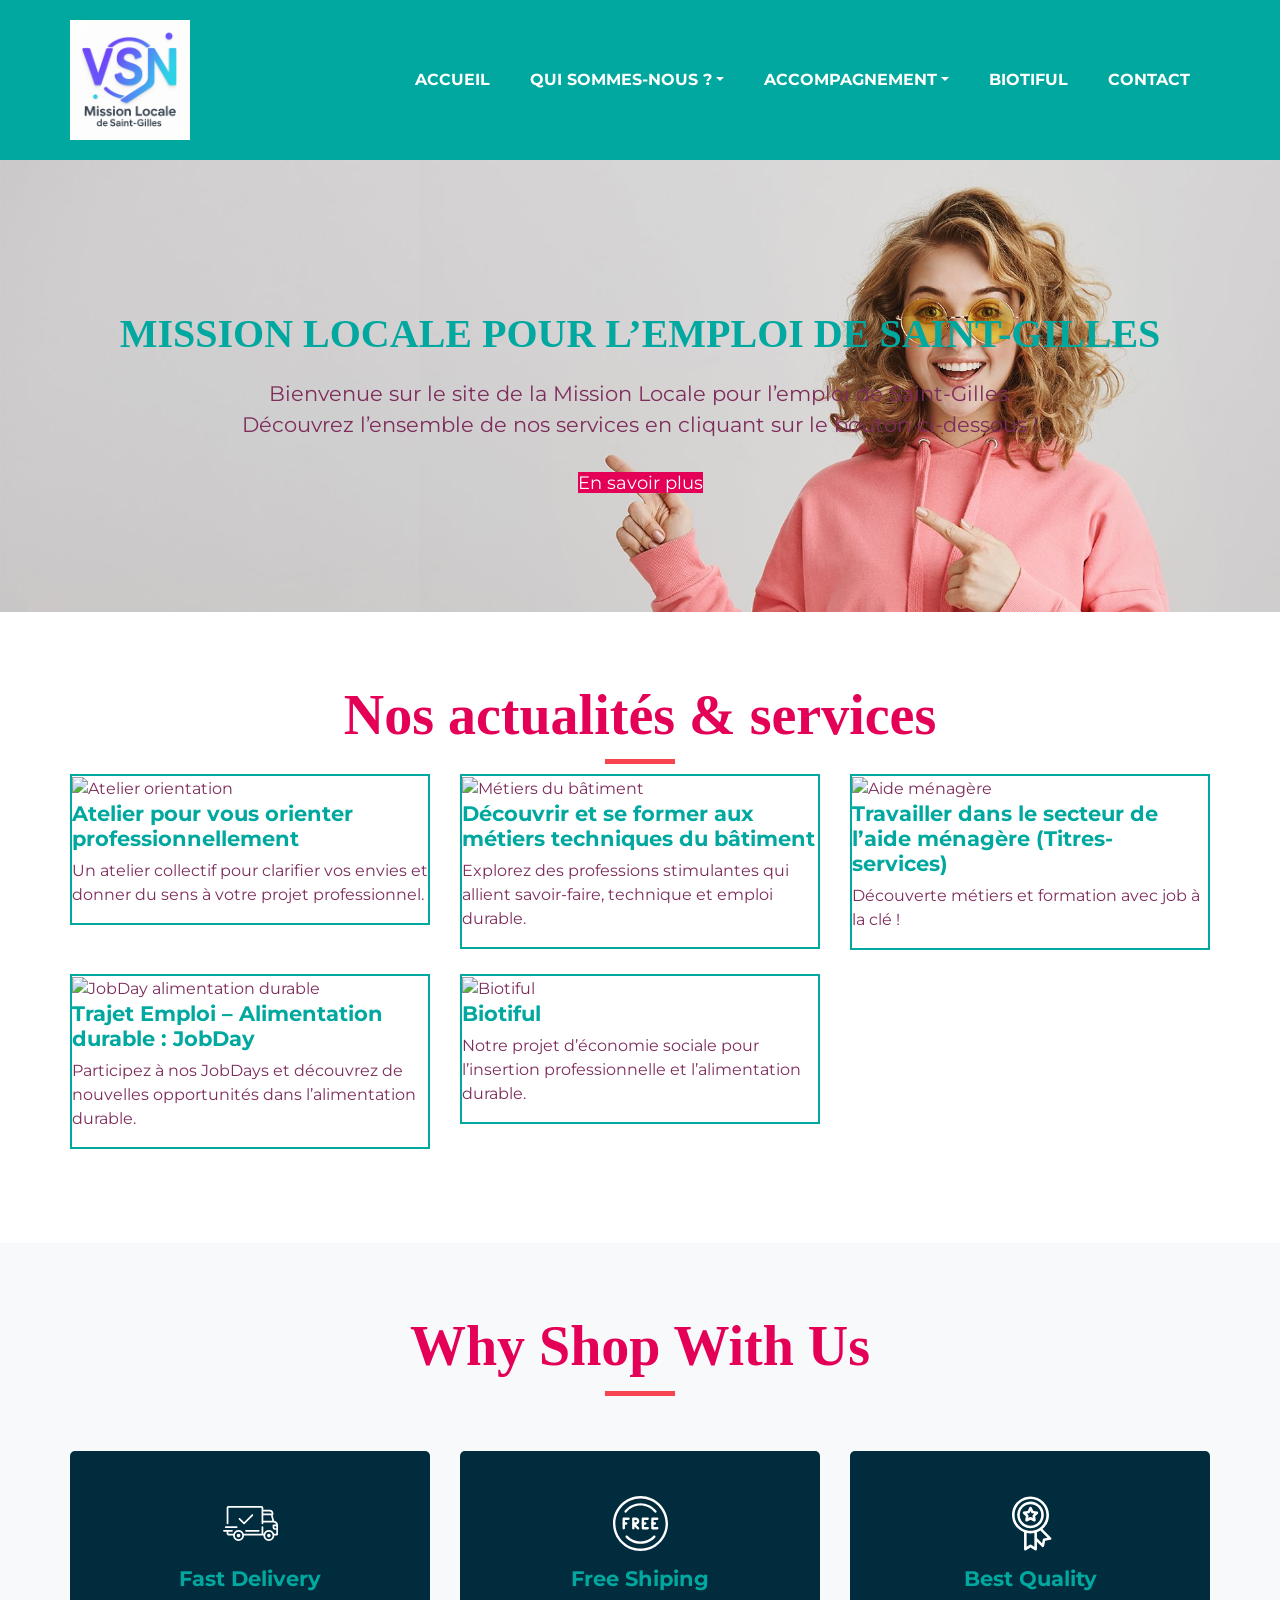
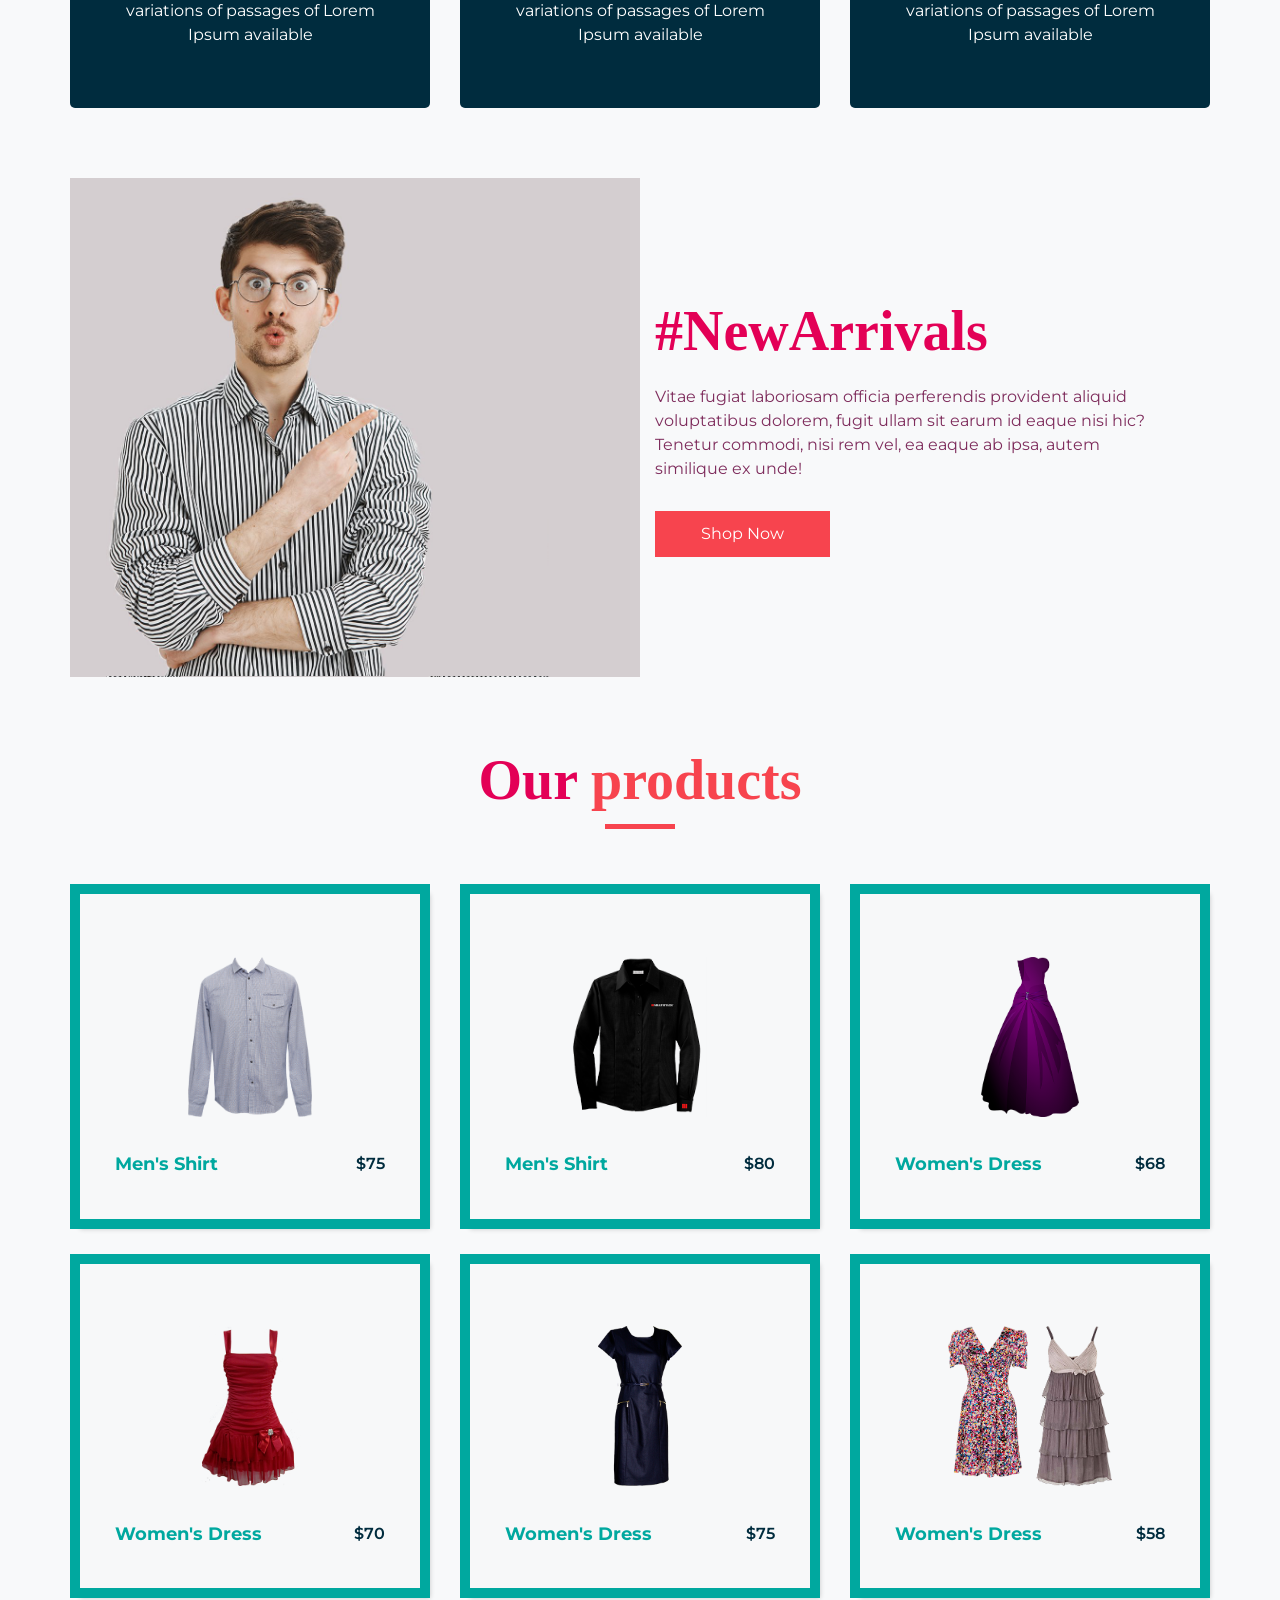
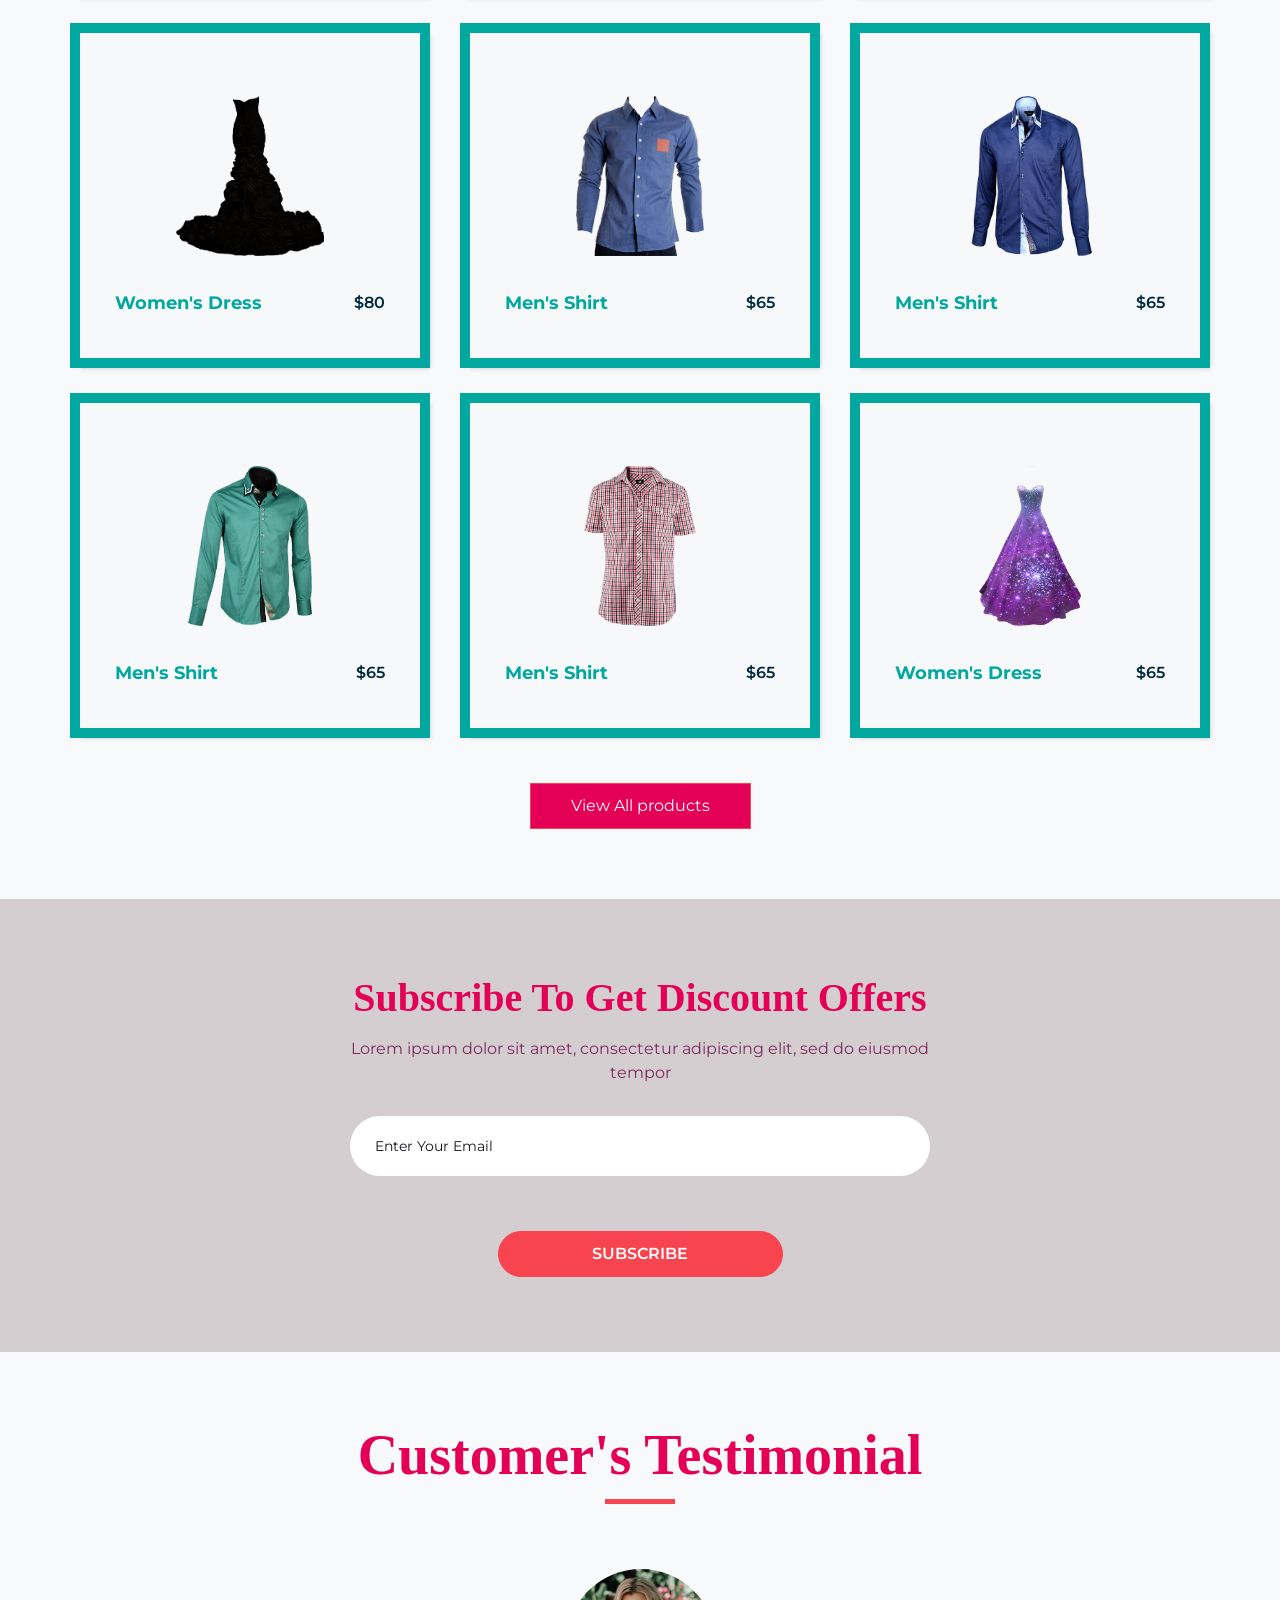
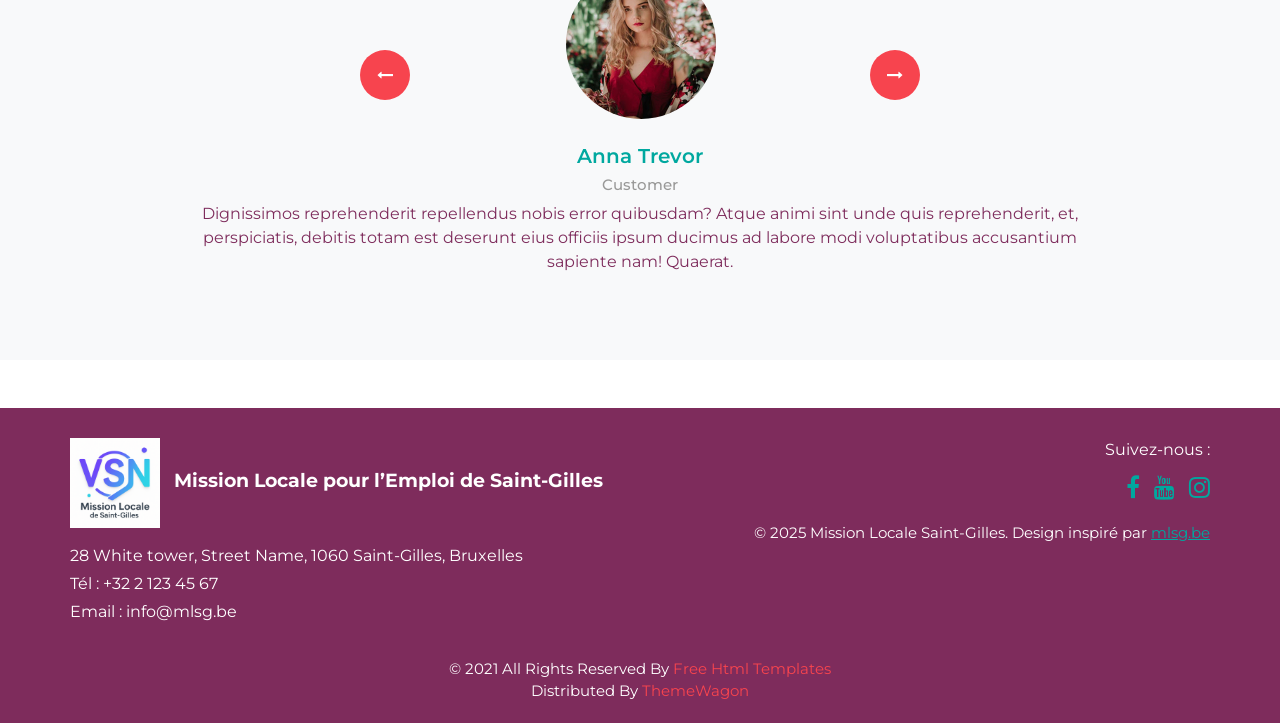
==== commit 53b9b240: "zefdfgbfg" ====
--- a/index.html
+++ b/index.html
@@ -58,74 +58,9 @@
                         <li class="nav-item"><a class="nav-link" href="biotiful.html">Biotiful</a></li>
                         <li class="nav-item"><a class="nav-link" href="contact.html">Contact</a></li>
                         <li class="nav-item">
-                           <a class="nav-link" href="#">
-                              <svg version="1.1" id="Capa_1" xmlns="http://www.w3.org/2000/svg" xmlns:xlink="http://www.w3.org/1999/xlink" x="0px" y="0px" viewBox="0 0 456.029 456.029" style="enable-background:new 0 0 456.029 456.029;" xml:space="preserve">
-                                 <g>
-                                    <g>
-                                       <path d="M345.6,338.862c-29.184,0-53.248,23.552-53.248,53.248c0,29.184,23.552,53.248,53.248,53.248
-                                          c29.184,0,53.248-23.552,53.248-53.248C398.336,362.926,374.784,338.862,345.6,338.862z" />
-                                    </g>
-                                 </g>
-                                 <g>
-                                    <g>
-                                       <path d="M439.296,84.91c-1.024,0-2.56-0.512-4.096-0.512H112.64l-5.12-34.304C104.448,27.566,84.992,10.67,61.952,10.67H20.48
-                                          C9.216,10.67,0,19.886,0,31.15c0,11.264,9.216,20.48,20.48,20.48h41.472c2.56,0,4.608,2.048,5.12,4.608l31.744,216.064
-                                          c4.096,27.136,27.648,47.616,55.296,47.616h212.992c26.624,0,49.664-18.944,55.296-45.056l33.28-166.4
-                                          C457.728,97.71,450.56,86.958,439.296,84.91z" />
-                                    </g>
-                                 </g>
-                                 <g>
-                                    <g>
-                                       <path d="M215.04,389.55c-1.024-28.16-24.576-50.688-52.736-50.688c-29.696,1.536-52.224,26.112-51.2,55.296
-                                          c1.024,28.16,24.064,50.688,52.224,50.688h1.024C193.536,443.31,216.576,418.734,215.04,389.55z" />
-                                    </g>
-                                 </g>
-                                 <g>
-                                 </g>
-                                 <g>
-                                 </g>
-                                 <g>
-                                 </g>
-                                 <g>
-                                 </g>
-                                 <g>
-                                 </g>
-                                 <g>
-                                 </g>
-                                 <g>
-                                 </g>
-                                 <g>
-                                 </g>
-                                 <g>
-                                 </g>
-                                 <g>
-                                 </g>
-                                 <g>
-                                 </g>
-                                 <g>
-                                 </g>
-                                 <g>
-                                 </g>
-                                 <g>
-                                 </g>
-                                 <g>
-                                 </g>
-                                 <g>
-                                 </g>
-                                 <g>
-                                 </g>
-                                 <g>
-                                 </g>
-                                 <g>
-                                 </g>
-                              </svg>
-                           </a>
+                          
                         </li>
-                        <form class="form-inline">
-                           <button class="btn  my-2 my-sm-0 nav_search-btn" type="submit">
-                           <i class="fa fa-search" aria-hidden="true"></i>
-                           </button>
-                        </form>
+                 
                      </ul>
                   </div>
                </nav>
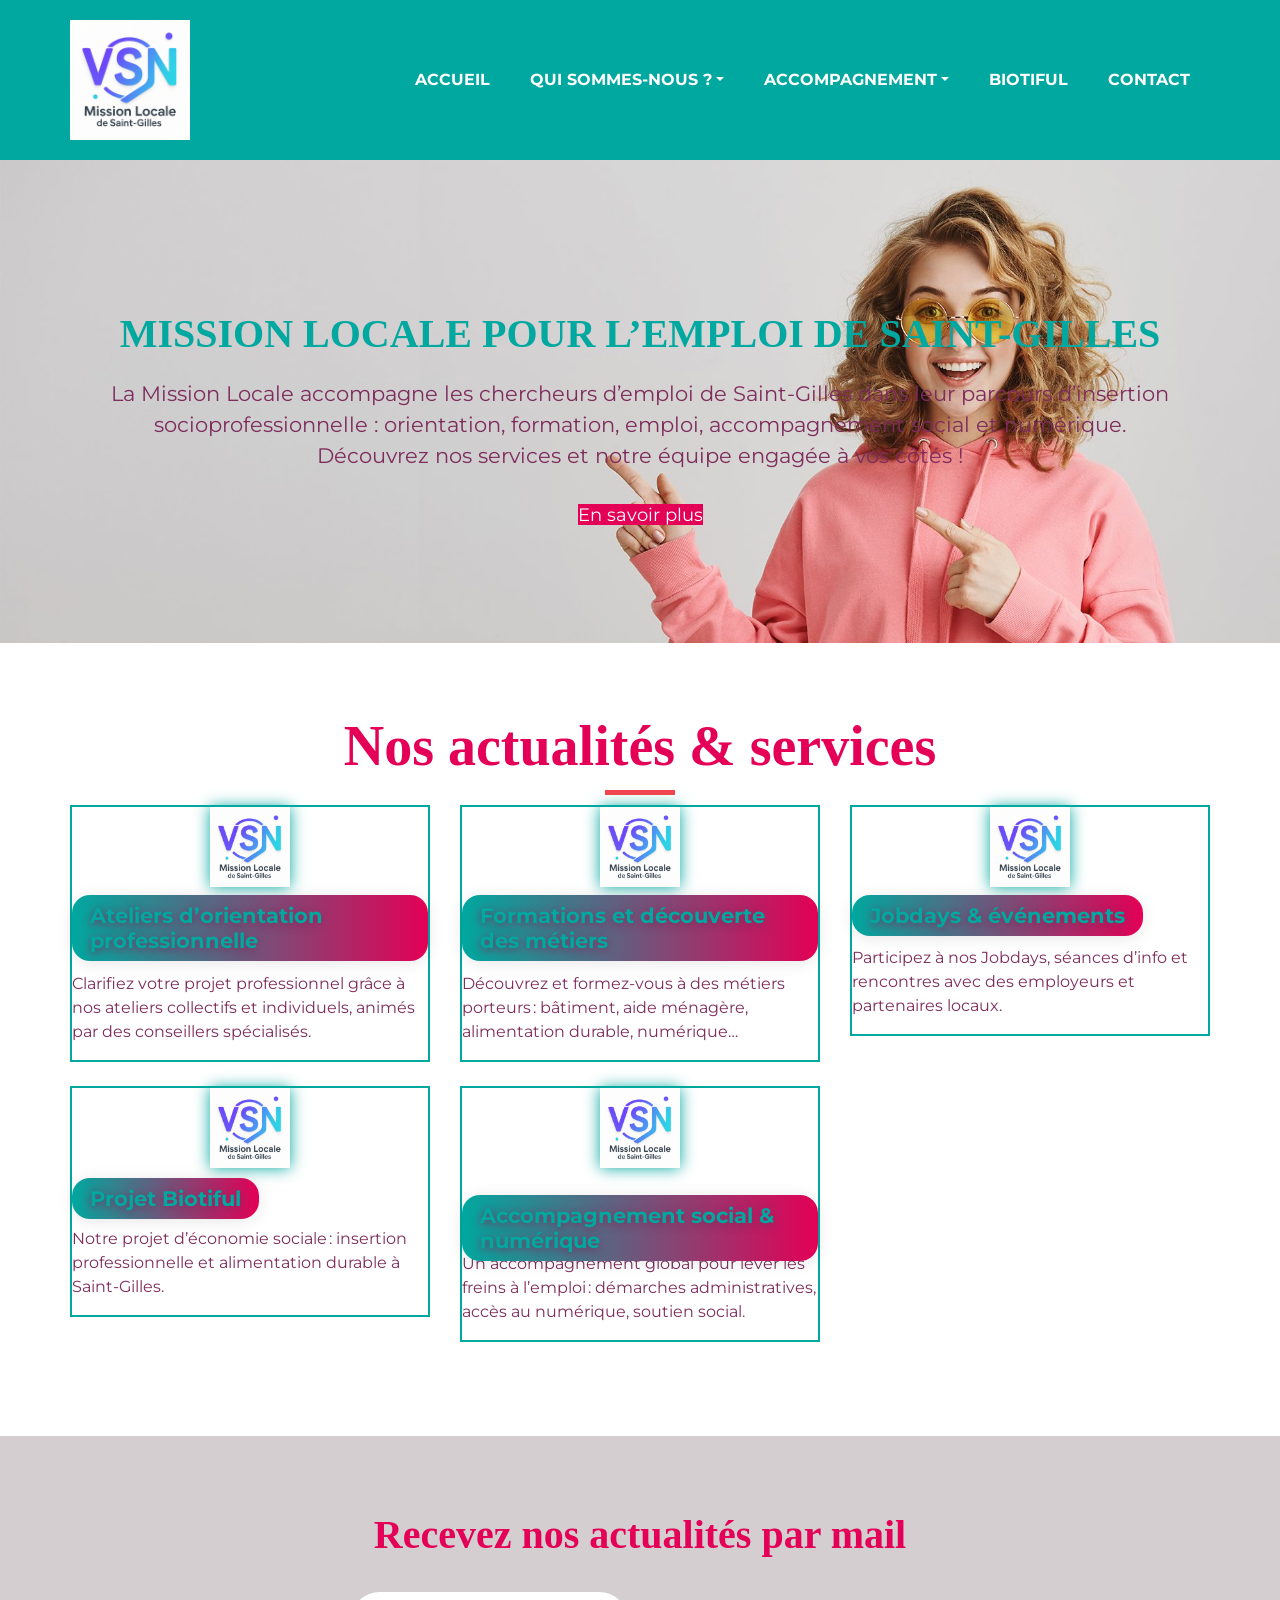
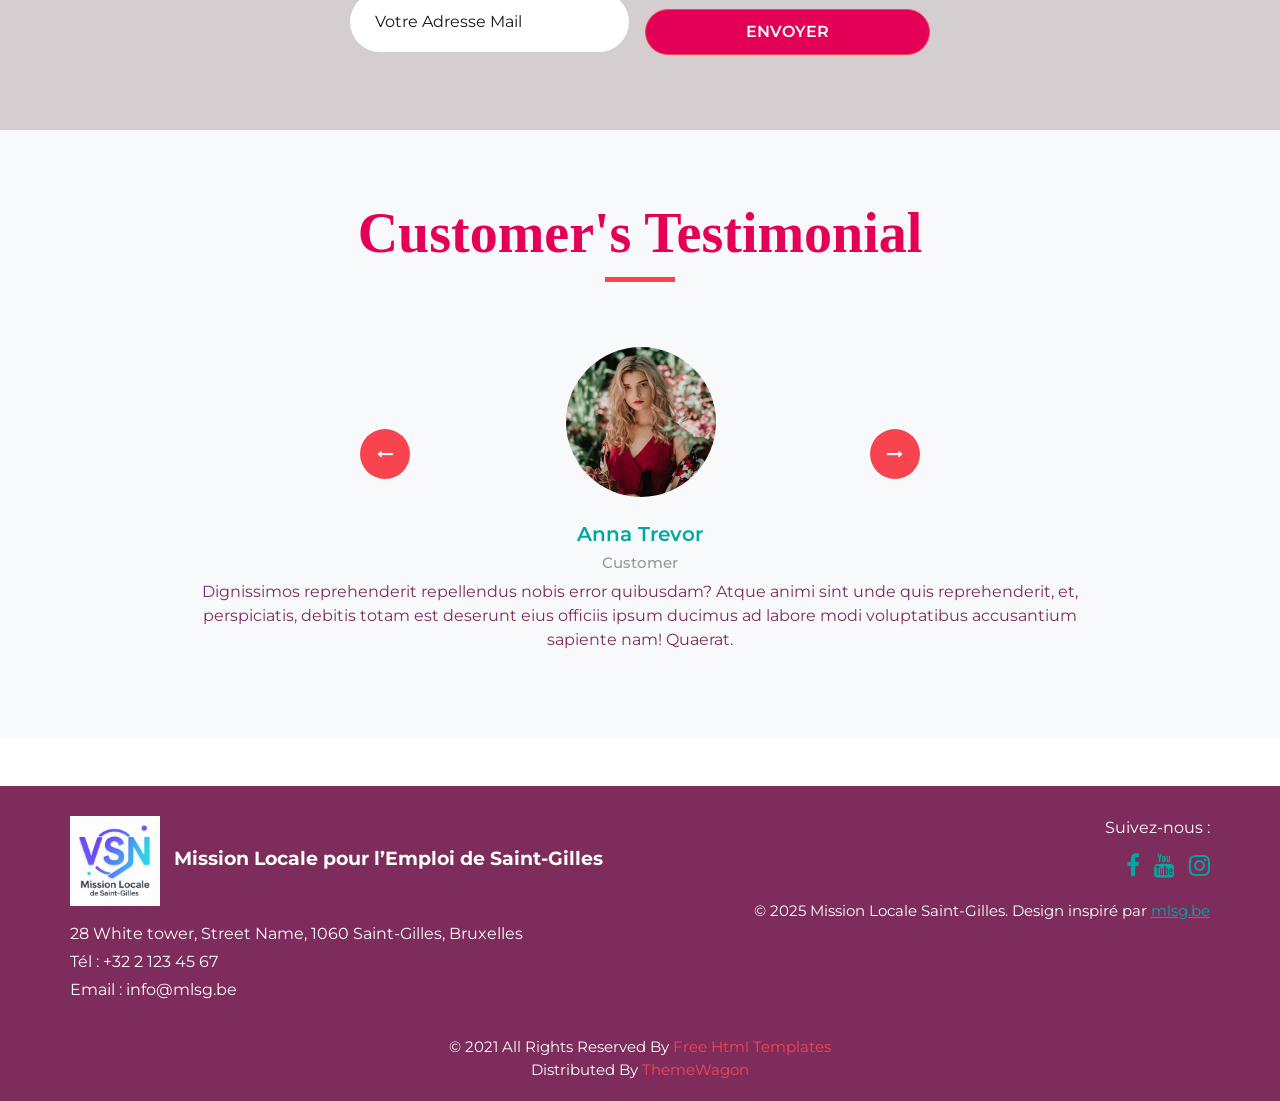
==== commit 991dc61b: "poursuite projet" ====
--- a/index.html
+++ b/index.html
@@ -10,7 +10,7 @@
       <meta name="keywords" content="" />
       <meta name="description" content="" />
       <meta name="author" content="" />
-      <link rel="shortcut icon" href="images/favicon.png" type="">
+      <link rel="shortcut icon" href="images/favicon.png" type="image/png">
       <title>Famms - Fashion HTML Template</title>
       <!-- bootstrap core css -->
       <link rel="stylesheet" type="text/css" href="css/bootstrap.css" />
@@ -74,7 +74,7 @@
             </div>
             <div class="container text-center" style="padding: 60px 0 40px 0;">
                <h1 style="color: var(--turquoise); font-size: 2.5rem; font-weight: bold;">MISSION LOCALE POUR L’EMPLOI DE SAINT-GILLES</h1>
-               <p style="font-size: 1.3rem; color: var(--prune); margin: 20px 0 30px 0;">Bienvenue sur le site de la Mission Locale pour l’emploi de Saint-Gilles.<br>Découvrez l’ensemble de nos services en cliquant sur le bouton ci-dessous !</p>
+               <p style="font-size: 1.3rem; color: var(--prune); margin: 20px 0 30px 0;">La Mission Locale accompagne les chercheurs d’emploi de Saint-Gilles dans leur parcours d’insertion socioprofessionnelle : orientation, formation, emploi, accompagnement social et numérique.<br>Découvrez nos services et notre équipe engagée à vos côtés !</p>
                <a href="qui-sommes-nous.html" class="btn1" style="font-size: 1.1rem;">En savoir plus</a>
             </div>
          </section>
@@ -88,49 +88,59 @@
                </div>
                <div class="row">
                   <div class="col-md-6 col-lg-4 mb-4">
-                     <div class="box" style="border: 2px solid var(--turquoise);">
-                        <img src="images/atelier.jpg" alt="Atelier orientation" style="width:100%;height:180px;object-fit:cover;">
-                        <div class="detail-box">
-                           <h5>Atelier pour vous orienter professionnellement</h5>
-                           <p>Un atelier collectif pour clarifier vos envies et donner du sens à votre projet professionnel.</p>
-                        </div>
-                     </div>
-                  </div>
-                  <div class="col-md-6 col-lg-4 mb-4">
-                     <div class="box" style="border: 2px solid var(--turquoise);">
-                        <img src="images/batiment.jpg" alt="Métiers du bâtiment" style="width:100%;height:180px;object-fit:cover;">
-                        <div class="detail-box">
-                           <h5>Découvrir et se former aux métiers techniques du bâtiment</h5>
-                           <p>Explorez des professions stimulantes qui allient savoir-faire, technique et emploi durable.</p>
-                        </div>
-                     </div>
-                  </div>
-                  <div class="col-md-6 col-lg-4 mb-4">
-                     <div class="box" style="border: 2px solid var(--turquoise);">
-                        <img src="images/aide-menagere.jpg" alt="Aide ménagère" style="width:100%;height:180px;object-fit:cover;">
-                        <div class="detail-box">
-                           <h5>Travailler dans le secteur de l’aide ménagère (Titres-services)</h5>
-                           <p>Découverte métiers et formation avec job à la clé !</p>
-                        </div>
-                     </div>
-                  </div>
-                  <div class="col-md-6 col-lg-4 mb-4">
-                     <div class="box" style="border: 2px solid var(--turquoise);">
-                        <img src="images/jobday.jpg" alt="JobDay alimentation durable" style="width:100%;height:180px;object-fit:cover;">
-                        <div class="detail-box">
-                           <h5>Trajet Emploi – Alimentation durable : JobDay</h5>
-                           <p>Participez à nos JobDays et découvrez de nouvelles opportunités dans l’alimentation durable.</p>
-                        </div>
-                     </div>
-                  </div>
-                  <div class="col-md-6 col-lg-4 mb-4">
-                     <div class="box" style="border: 2px solid var(--turquoise);">
-                        <img src="images/biotiful.jpg" alt="Biotiful" style="width:100%;height:180px;object-fit:cover;">
-                        <div class="detail-box">
-                           <h5>Biotiful</h5>
-                           <p>Notre projet d’économie sociale pour l’insertion professionnelle et l’alimentation durable.</p>
-                        </div>
-                     </div>
+                    <div class="box" style="border: 2px solid var(--turquoise);">
+                      <div class="logo-service text-center mb-2">
+                        <img src="images/logo.png" alt="Logo Mission Locale" style="width:80px;filter:drop-shadow(0 0 8px var(--turquoise));animation:logoPop 1.2s cubic-bezier(.68,-0.55,.27,1.55);">
+                      </div>
+                      <div class="detail-box">
+                        <h5 class="animated-service">Ateliers d’orientation professionnelle</h5>
+                        <p>Clarifiez votre projet professionnel grâce à nos ateliers collectifs et individuels, animés par des conseillers spécialisés.</p>
+                      </div>
+                    </div>
+                  </div>
+                  <div class="col-md-6 col-lg-4 mb-4">
+                    <div class="box" style="border: 2px solid var(--turquoise);">
+                      <div class="logo-service text-center mb-2">
+                        <img src="images/logo.png" alt="Logo Mission Locale" style="width:80px;filter:drop-shadow(0 0 8px var(--turquoise));animation:logoPop 1.2s cubic-bezier(.68,-0.55,.27,1.55);">
+                      </div>
+                      <div class="detail-box">
+                        <h5 class="animated-service">Formations et découverte des métiers</h5>
+                        <p>Découvrez et formez-vous à des métiers porteurs : bâtiment, aide ménagère, alimentation durable, numérique…</p>
+                      </div>
+                    </div>
+                  </div>
+                  <div class="col-md-6 col-lg-4 mb-4">
+                    <div class="box" style="border: 2px solid var(--turquoise);">
+                      <div class="logo-service text-center mb-2">
+                        <img src="images/logo.png" alt="Logo Mission Locale" style="width:80px;filter:drop-shadow(0 0 8px var(--turquoise));animation:logoPop 1.2s cubic-bezier(.68,-0.55,.27,1.55);">
+                      </div>
+                      <div class="detail-box">
+                        <h5 class="animated-service">Jobdays & événements</h5>
+                        <p>Participez à nos Jobdays, séances d’info et rencontres avec des employeurs et partenaires locaux.</p>
+                      </div>
+                    </div>
+                  </div>
+                  <div class="col-md-6 col-lg-4 mb-4">
+                    <div class="box" style="border: 2px solid var(--turquoise);">
+                      <div class="logo-service text-center mb-2">
+                        <img src="images/logo.png" alt="Logo Mission Locale" style="width:80px;filter:drop-shadow(0 0 8px var(--turquoise));animation:logoPop 1.2s cubic-bezier(.68,-0.55,.27,1.55);">
+                      </div>
+                      <div class="detail-box">
+                        <h5 class="animated-service">Projet Biotiful</h5>
+                        <p>Notre projet d’économie sociale : insertion professionnelle et alimentation durable à Saint-Gilles.</p>
+                      </div>
+                    </div>
+                  </div>
+                  <div class="col-md-6 col-lg-4 mb-4">
+                    <div class="box" style="border: 2px solid var(--turquoise);">
+                      <div class="logo-service text-center mb-2">
+                        <img src="images/logo.png" alt="Logo Mission Locale" style="width:80px;filter:drop-shadow(0 0 8px var(--turquoise));animation:logoPop 1.2s cubic-bezier(.68,-0.55,.27,1.55);">
+                      </div>
+                      <div class="detail-box">
+                        <h5 class="animated-service">Accompagnement social & numérique</h5>
+                        <p>Un accompagnement global pour lever les freins à l’emploi : démarches administratives, accès au numérique, soutien social.</p>
+                      </div>
+                    </div>
                   </div>
                </div>
             </div>
@@ -138,640 +148,28 @@
          <!-- end services section -->
       </div>
       <!-- why section -->
-      <section class="why_section layout_padding">
-         <div class="container">
-            <div class="heading_container heading_center">
-               <h2>
-                  Why Shop With Us
-               </h2>
-            </div>
-            <div class="row">
-               <div class="col-md-4">
-                  <div class="box ">
-                     <div class="img-box">
-                        <svg version="1.1" id="Layer_1" xmlns="http://www.w3.org/2000/svg" xmlns:xlink="http://www.w3.org/1999/xlink" x="0px" y="0px" viewBox="0 0 512 512" style="enable-background:new 0 0 512 512;" xml:space="preserve">
-                           <g>
-                              <g>
-                                 <path d="M476.158,231.363l-13.259-53.035c3.625-0.77,6.345-3.986,6.345-7.839v-8.551c0-18.566-15.105-33.67-33.67-33.67h-60.392
-                                    V110.63c0-9.136-7.432-16.568-16.568-16.568H50.772c-9.136,0-16.568,7.432-16.568,16.568V256c0,4.427,3.589,8.017,8.017,8.017
-                                    c4.427,0,8.017-3.589,8.017-8.017V110.63c0-0.295,0.239-0.534,0.534-0.534h307.841c0.295,0,0.534,0.239,0.534,0.534v145.372
-                                    c0,4.427,3.589,8.017,8.017,8.017c4.427,0,8.017-3.589,8.017-8.017v-9.088h94.569c0.008,0,0.014,0.002,0.021,0.002
-                                    c0.008,0,0.015-0.001,0.022-0.001c11.637,0.008,21.518,7.646,24.912,18.171h-24.928c-4.427,0-8.017,3.589-8.017,8.017v17.102
-                                    c0,13.851,11.268,25.119,25.119,25.119h9.086v35.273h-20.962c-6.886-19.883-25.787-34.205-47.982-34.205
-                                    s-41.097,14.322-47.982,34.205h-3.86v-60.393c0-4.427-3.589-8.017-8.017-8.017c-4.427,0-8.017,3.589-8.017,8.017v60.391H192.817
-                                    c-6.886-19.883-25.787-34.205-47.982-34.205s-41.097,14.322-47.982,34.205H50.772c-0.295,0-0.534-0.239-0.534-0.534v-17.637
-                                    h34.739c4.427,0,8.017-3.589,8.017-8.017s-3.589-8.017-8.017-8.017H8.017c-4.427,0-8.017,3.589-8.017,8.017
-                                    s3.589,8.017,8.017,8.017h26.188v17.637c0,9.136,7.432,16.568,16.568,16.568h43.304c-0.002,0.178-0.014,0.355-0.014,0.534
-                                    c0,27.996,22.777,50.772,50.772,50.772s50.772-22.776,50.772-50.772c0-0.18-0.012-0.356-0.014-0.534h180.67
-                                    c-0.002,0.178-0.014,0.355-0.014,0.534c0,27.996,22.777,50.772,50.772,50.772c27.995,0,50.772-22.776,50.772-50.772
-                                    c0-0.18-0.012-0.356-0.014-0.534h26.203c4.427,0,8.017-3.589,8.017-8.017v-85.511C512,251.989,496.423,234.448,476.158,231.363z
-                                    M375.182,144.301h60.392c9.725,0,17.637,7.912,17.637,17.637v0.534h-78.029V144.301z M375.182,230.881v-52.376h71.235
-                                    l13.094,52.376H375.182z M144.835,401.904c-19.155,0-34.739-15.583-34.739-34.739s15.584-34.739,34.739-34.739
-                                    c19.155,0,34.739,15.583,34.739,34.739S163.99,401.904,144.835,401.904z M427.023,401.904c-19.155,0-34.739-15.583-34.739-34.739
-                                    s15.584-34.739,34.739-34.739c19.155,0,34.739,15.583,34.739,34.739S446.178,401.904,427.023,401.904z M495.967,299.29h-9.086
-                                    c-5.01,0-9.086-4.076-9.086-9.086v-9.086h18.171V299.29z" />
-                              </g>
-                           </g>
-                           <g>
-                              <g>
-                                 <path d="M144.835,350.597c-9.136,0-16.568,7.432-16.568,16.568c0,9.136,7.432,16.568,16.568,16.568
-                                    c9.136,0,16.568-7.432,16.568-16.568C161.403,358.029,153.971,350.597,144.835,350.597z" />
-                              </g>
-                           </g>
-                           <g>
-                              <g>
-                                 <path d="M427.023,350.597c-9.136,0-16.568,7.432-16.568,16.568c0,9.136,7.432,16.568,16.568,16.568
-                                    c9.136,0,16.568-7.432,16.568-16.568C443.591,358.029,436.159,350.597,427.023,350.597z" />
-                              </g>
-                           </g>
-                           <g>
-                              <g>
-                                 <path d="M332.96,316.393H213.244c-4.427,0-8.017,3.589-8.017,8.017s3.589,8.017,8.017,8.017H332.96
-                                    c4.427,0,8.017-3.589,8.017-8.017S337.388,316.393,332.96,316.393z" />
-                              </g>
-                           </g>
-                           <g>
-                              <g>
-                                 <path d="M127.733,282.188H25.119c-4.427,0-8.017,3.589-8.017,8.017s3.589,8.017,8.017,8.017h102.614
-                                    c4.427,0,8.017-3.589,8.017-8.017S132.16,282.188,127.733,282.188z" />
-                              </g>
-                           </g>
-                           <g>
-                              <g>
-                                 <path d="M278.771,173.37c-3.13-3.13-8.207-3.13-11.337,0.001l-71.292,71.291l-37.087-37.087c-3.131-3.131-8.207-3.131-11.337,0
-                                    c-3.131,3.131-3.131,8.206,0,11.337l42.756,42.756c1.565,1.566,3.617,2.348,5.668,2.348s4.104-0.782,5.668-2.348l76.96-76.96
-                                    C281.901,181.576,281.901,176.501,278.771,173.37z" />
-                              </g>
-                           </g>
-                           <g>
-                           </g>
-                           <g>
-                           </g>
-                           <g>
-                           </g>
-                           <g>
-                           </g>
-                           <g>
-                           </g>
-                           <g>
-                           </g>
-                           <g>
-                           </g>
-                           <g>
-                           </g>
-                           <g>
-                           </g>
-                           <g>
-                           </g>
-                           <g>
-                           </g>
-                           <g>
-                           </g>
-                           <g>
-                           </g>
-                           <g>
-                           </g>
-                           <g>
-                           </g>
-                           <g>
-                           </g>
-                           <g>
-                           </g>
-                           <g>
-                           </g>
-                           <g>
-                           </g>
-                        </svg>
-                     </div>
-                     <div class="detail-box">
-                        <h5>
-                           Fast Delivery
-                        </h5>
-                        <p>
-                           variations of passages of Lorem Ipsum available
-                        </p>
-                     </div>
-                  </div>
-               </div>
-               <div class="col-md-4">
-                  <div class="box ">
-                     <div class="img-box">
-                        <svg version="1.1" id="Capa_1" xmlns="http://www.w3.org/2000/svg" xmlns:xlink="http://www.w3.org/1999/xlink" x="0px" y="0px" viewBox="0 0 490.667 490.667" style="enable-background:new 0 0 490.667 490.667;" xml:space="preserve">
-                           <g>
-                              <g>
-                                 <path d="M138.667,192H96c-5.888,0-10.667,4.779-10.667,10.667V288c0,5.888,4.779,10.667,10.667,10.667s10.667-4.779,10.667-10.667
-                                    v-74.667h32c5.888,0,10.667-4.779,10.667-10.667S144.555,192,138.667,192z" />
-                              </g>
-                           </g>
-                           <g>
-                              <g>
-                                 <path d="M117.333,234.667H96c-5.888,0-10.667,4.779-10.667,10.667S90.112,256,96,256h21.333c5.888,0,10.667-4.779,10.667-10.667
-                                    S123.221,234.667,117.333,234.667z" />
-                              </g>
-                           </g>
-                           <g>
-                              <g>
-                                 <path d="M245.333,0C110.059,0,0,110.059,0,245.333s110.059,245.333,245.333,245.333s245.333-110.059,245.333-245.333
-                                    S380.608,0,245.333,0z M245.333,469.333c-123.52,0-224-100.48-224-224s100.48-224,224-224s224,100.48,224,224
-                                    S368.853,469.333,245.333,469.333z" />
-                              </g>
-                           </g>
-                           <g>
-                              <g>
-                                 <path d="M386.752,131.989C352.085,88.789,300.544,64,245.333,64s-106.752,24.789-141.419,67.989
-                                    c-3.691,4.587-2.965,11.307,1.643,14.997c4.587,3.691,11.307,2.965,14.976-1.643c30.613-38.144,76.096-60.011,124.8-60.011
-                                    s94.187,21.867,124.779,60.011c2.112,2.624,5.205,3.989,8.32,3.989c2.368,0,4.715-0.768,6.677-2.347
-                                    C389.717,143.296,390.443,136.576,386.752,131.989z" />
-                              </g>
-                           </g>
-                           <g>
-                              <g>
-                                 <path d="M376.405,354.923c-4.224-4.032-11.008-3.861-15.061,0.405c-30.613,32.235-71.808,50.005-116.011,50.005
-                                    s-85.397-17.771-115.989-50.005c-4.032-4.309-10.816-4.437-15.061-0.405c-4.309,4.053-4.459,10.816-0.405,15.083
-                                    c34.667,36.544,81.344,56.661,131.456,56.661s96.789-20.117,131.477-56.661C380.864,365.739,380.693,358.976,376.405,354.923z" />
-                              </g>
-                           </g>
-                           <g>
-                              <g>
-                                 <path d="M206.805,255.723c15.701-2.027,27.861-15.488,27.861-31.723c0-17.643-14.357-32-32-32h-21.333
-                                    c-5.888,0-10.667,4.779-10.667,10.667v42.581c0,0.043,0,0.107,0,0.149V288c0,5.888,4.779,10.667,10.667,10.667
-                                    S192,293.888,192,288v-16.917l24.448,24.469c2.091,2.069,4.821,3.115,7.552,3.115c2.731,0,5.461-1.045,7.531-3.136
-                                    c4.16-4.16,4.16-10.923,0-15.083L206.805,255.723z M192,234.667v-21.333h10.667c5.867,0,10.667,4.779,10.667,10.667
-                                    s-4.8,10.667-10.667,10.667H192z" />
-                              </g>
-                           </g>
-                           <g>
-                              <g>
-                                 <path d="M309.333,277.333h-32v-64h32c5.888,0,10.667-4.779,10.667-10.667S315.221,192,309.333,192h-42.667
-                                    c-5.888,0-10.667,4.779-10.667,10.667V288c0,5.888,4.779,10.667,10.667,10.667h42.667c5.888,0,10.667-4.779,10.667-10.667
-                                    S315.221,277.333,309.333,277.333z" />
-                              </g>
-                           </g>
-                           <g>
-                              <g>
-                                 <path d="M288,234.667h-21.333c-5.888,0-10.667,4.779-10.667,10.667S260.779,256,266.667,256H288
-                                    c5.888,0,10.667-4.779,10.667-10.667S293.888,234.667,288,234.667z" />
-                              </g>
-                           </g>
-                           <g>
-                              <g>
-                                 <path d="M394.667,277.333h-32v-64h32c5.888,0,10.667-4.779,10.667-10.667S400.555,192,394.667,192H352
-                                    c-5.888,0-10.667,4.779-10.667,10.667V288c0,5.888,4.779,10.667,10.667,10.667h42.667c5.888,0,10.667-4.779,10.667-10.667
-                                    S400.555,277.333,394.667,277.333z" />
-                              </g>
-                           </g>
-                           <g>
-                              <g>
-                                 <path d="M373.333,234.667H352c-5.888,0-10.667,4.779-10.667,10.667S346.112,256,352,256h21.333
-                                    c5.888,0,10.667-4.779,10.667-10.667S379.221,234.667,373.333,234.667z" />
-                              </g>
-                           </g>
-                           <g>
-                           </g>
-                           <g>
-                           </g>
-                           <g>
-                           </g>
-                           <g>
-                           </g>
-                           <g>
-                           </g>
-                           <g>
-                           </g>
-                           <g>
-                           </g>
-                           <g>
-                           </g>
-                           <g>
-                           </g>
-                           <g>
-                           </g>
-                           <g>
-                           </g>
-                           <g>
-                           </g>
-                           <g>
-                           </g>
-                           <g>
-                           </g>
-                           <g>
-                           </g>
-                           <g>
-                           </g>
-                           <g>
-                           </g>
-                           <g>
-                           </g>
-                           <g>
-                           </g>
-                        </svg>
-                     </div>
-                     <div class="detail-box">
-                        <h5>
-                           Free Shiping
-                        </h5>
-                        <p>
-                           variations of passages of Lorem Ipsum available
-                        </p>
-                     </div>
-                  </div>
-               </div>
-               <div class="col-md-4">
-                  <div class="box ">
-                     <div class="img-box">
-                        <svg id="_30_Premium" height="512" viewBox="0 0 512 512" width="512" xmlns="http://www.w3.org/2000/svg" data-name="30_Premium">
-                           <g id="filled">
-                              <path d="m252.92 300h3.08a124.245 124.245 0 1 0 -4.49-.09c.075.009.15.023.226.03.394.039.789.06 1.184.06zm-96.92-124a100 100 0 1 1 100 100 100.113 100.113 0 0 1 -100-100z" />
-                              <path d="m447.445 387.635-80.4-80.4a171.682 171.682 0 0 0 60.955-131.235c0-94.841-77.159-172-172-172s-172 77.159-172 172c0 73.747 46.657 136.794 112 161.2v158.8c-.3 9.289 11.094 15.384 18.656 9.984l41.344-27.562 41.344 27.562c7.574 5.4 18.949-.7 18.656-9.984v-70.109l46.6 46.594c6.395 6.789 18.712 3.025 20.253-6.132l9.74-48.724 48.725-9.742c9.163-1.531 12.904-13.893 6.127-20.252zm-339.445-211.635c0-81.607 66.393-148 148-148s148 66.393 148 148-66.393 148-148 148-148-66.393-148-148zm154.656 278.016a12 12 0 0 0 -13.312 0l-29.344 19.562v-129.378a172.338 172.338 0 0 0 72 0v129.38zm117.381-58.353a12 12 0 0 0 -9.415 9.415l-6.913 34.58-47.709-47.709v-54.749a171.469 171.469 0 0 0 31.467-15.6l67.151 67.152z" />
-                              <path d="m287.62 236.985c8.349 4.694 19.251-3.212 17.367-12.618l-5.841-35.145 25.384-25c7.049-6.5 2.89-19.3-6.634-20.415l-35.23-5.306-15.933-31.867c-4.009-8.713-17.457-8.711-21.466 0l-15.933 31.866-35.23 5.306c-9.526 1.119-13.681 13.911-6.634 20.415l25.384 25-5.841 35.145c-1.879 9.406 9 17.31 17.367 12.618l31.62-16.414zm-53-32.359 2.928-17.615a12 12 0 0 0 -3.417-10.516l-12.721-12.531 17.658-2.66a12 12 0 0 0 8.947-6.5l7.985-15.971 7.985 15.972a12 12 0 0 0 8.947 6.5l17.658 2.66-12.723 12.535a12 12 0 0 0 -3.417 10.516l2.928 17.615-15.849-8.231a12 12 0 0 0 -11.058 0z" />
-                           </g>
-                        </svg>
-                     </div>
-                     <div class="detail-box">
-                        <h5>
-                           Best Quality
-                        </h5>
-                        <p>
-                           variations of passages of Lorem Ipsum available
-                        </p>
-                     </div>
-                  </div>
-               </div>
-            </div>
-         </div>
-      </section>
-      <!-- end why section -->
-      
-      <!-- arrival section -->
-      <section class="arrival_section">
-         <div class="container">
-            <div class="box">
-               <div class="arrival_bg_box">
-                  <img src="images/arrival-bg.png" alt="">
-               </div>
-               <div class="row">
-                  <div class="col-md-6 ml-auto">
-                     <div class="heading_container remove_line_bt">
-                        <h2>
-                           #NewArrivals
-                        </h2>
-                     </div>
-                     <p style="margin-top: 20px;margin-bottom: 30px;">
-                        Vitae fugiat laboriosam officia perferendis provident aliquid voluptatibus dolorem, fugit ullam sit earum id eaque nisi hic? Tenetur commodi, nisi rem vel, ea eaque ab ipsa, autem similique ex unde!
-                     </p>
-                     <a href="">
-                     Shop Now
-                     </a>
-                  </div>
-               </div>
-            </div>
-         </div>
-      </section>
-      <!-- end arrival section -->
-      
-      <!-- product section -->
-      <section class="product_section layout_padding">
-         <div class="container">
-            <div class="heading_container heading_center">
-               <h2>
-                  Our <span>products</span>
-               </h2>
-            </div>
-            <div class="row">
-               <div class="col-sm-6 col-md-4 col-lg-4">
-                  <div class="box">
-                     <div class="option_container">
-                        <div class="options">
-                           <a href="" class="option1">
-                           Men's Shirt
-                           </a>
-                           <a href="" class="option2">
-                           Buy Now
-                           </a>
-                        </div>
-                     </div>
-                     <div class="img-box">
-                        <img src="images/p1.png" alt="">
-                     </div>
-                     <div class="detail-box">
-                        <h5>
-                           Men's Shirt
-                        </h5>
-                        <h6>
-                           $75
-                        </h6>
-                     </div>
-                  </div>
-               </div>
-               <div class="col-sm-6 col-md-4 col-lg-4">
-                  <div class="box">
-                     <div class="option_container">
-                        <div class="options">
-                           <a href="" class="option1">
-                           Add To Cart
-                           </a>
-                           <a href="" class="option2">
-                           Buy Now
-                           </a>
-                        </div>
-                     </div>
-                     <div class="img-box">
-                        <img src="images/p2.png" alt="">
-                     </div>
-                     <div class="detail-box">
-                        <h5>
-                           Men's Shirt
-                        </h5>
-                        <h6>
-                           $80
-                        </h6>
-                     </div>
-                  </div>
-               </div>
-               <div class="col-sm-6 col-md-4 col-lg-4">
-                  <div class="box">
-                     <div class="option_container">
-                        <div class="options">
-                           <a href="" class="option1">
-                           Add To Cart
-                           </a>
-                           <a href="" class="option2">
-                           Buy Now
-                           </a>
-                        </div>
-                     </div>
-                     <div class="img-box">
-                        <img src="images/p3.png" alt="">
-                     </div>
-                     <div class="detail-box">
-                        <h5>
-                           Women's Dress
-                        </h5>
-                        <h6>
-                           $68
-                        </h6>
-                     </div>
-                  </div>
-               </div>
-               <div class="col-sm-6 col-md-4 col-lg-4">
-                  <div class="box">
-                     <div class="option_container">
-                        <div class="options">
-                           <a href="" class="option1">
-                           Add To Cart
-                           </a>
-                           <a href="" class="option2">
-                           Buy Now
-                           </a>
-                        </div>
-                     </div>
-                     <div class="img-box">
-                        <img src="images/p4.png" alt="">
-                     </div>
-                     <div class="detail-box">
-                        <h5>
-                           Women's Dress
-                        </h5>
-                        <h6>
-                           $70
-                        </h6>
-                     </div>
-                  </div>
-               </div>
-               <div class="col-sm-6 col-md-4 col-lg-4">
-                  <div class="box">
-                     <div class="option_container">
-                        <div class="options">
-                           <a href="" class="option1">
-                           Add To Cart
-                           </a>
-                           <a href="" class="option2">
-                           Buy Now
-                           </a>
-                        </div>
-                     </div>
-                     <div class="img-box">
-                        <img src="images/p5.png" alt="">
-                     </div>
-                     <div class="detail-box">
-                        <h5>
-                           Women's Dress
-                        </h5>
-                        <h6>
-                           $75
-                        </h6>
-                     </div>
-                  </div>
-               </div>
-               <div class="col-sm-6 col-md-4 col-lg-4">
-                  <div class="box">
-                     <div class="option_container">
-                        <div class="options">
-                           <a href="" class="option1">
-                           Add To Cart
-                           </a>
-                           <a href="" class="option2">
-                           Buy Now
-                           </a>
-                        </div>
-                     </div>
-                     <div class="img-box">
-                        <img src="images/p6.png" alt="">
-                     </div>
-                     <div class="detail-box">
-                        <h5>
-                           Women's Dress
-                        </h5>
-                        <h6>
-                           $58
-                        </h6>
-                     </div>
-                  </div>
-               </div>
-               <div class="col-sm-6 col-md-4 col-lg-4">
-                  <div class="box">
-                     <div class="option_container">
-                        <div class="options">
-                           <a href="" class="option1">
-                           Add To Cart
-                           </a>
-                           <a href="" class="option2">
-                           Buy Now
-                           </a>
-                        </div>
-                     </div>
-                     <div class="img-box">
-                        <img src="images/p7.png" alt="">
-                     </div>
-                     <div class="detail-box">
-                        <h5>
-                           Women's Dress
-                        </h5>
-                        <h6>
-                           $80
-                        </h6>
-                     </div>
-                  </div>
-               </div>
-               <div class="col-sm-6 col-md-4 col-lg-4">
-                  <div class="box">
-                     <div class="option_container">
-                        <div class="options">
-                           <a href="" class="option1">
-                           Add To Cart
-                           </a>
-                           <a href="" class="option2">
-                           Buy Now
-                           </a>
-                        </div>
-                     </div>
-                     <div class="img-box">
-                        <img src="images/p8.png" alt="">
-                     </div>
-                     <div class="detail-box">
-                        <h5>
-                           Men's Shirt
-                        </h5>
-                        <h6>
-                           $65
-                        </h6>
-                     </div>
-                  </div>
-               </div>
-               <div class="col-sm-6 col-md-4 col-lg-4">
-                  <div class="box">
-                     <div class="option_container">
-                        <div class="options">
-                           <a href="" class="option1">
-                           Add To Cart
-                           </a>
-                           <a href="" class="option2">
-                           Buy Now
-                           </a>
-                        </div>
-                     </div>
-                     <div class="img-box">
-                        <img src="images/p9.png" alt="">
-                     </div>
-                     <div class="detail-box">
-                        <h5>
-                           Men's Shirt
-                        </h5>
-                        <h6>
-                           $65
-                        </h6>
-                     </div>
-                  </div>
-               </div>
-               <div class="col-sm-6 col-md-4 col-lg-4">
-                  <div class="box">
-                     <div class="option_container">
-                        <div class="options">
-                           <a href="" class="option1">
-                           Add To Cart
-                           </a>
-                           <a href="" class="option2">
-                           Buy Now
-                           </a>
-                        </div>
-                     </div>
-                     <div class="img-box">
-                        <img src="images/p10.png" alt="">
-                     </div>
-                     <div class="detail-box">
-                        <h5>
-                           Men's Shirt
-                        </h5>
-                        <h6>
-                           $65
-                        </h6>
-                     </div>
-                  </div>
-               </div>
-               <div class="col-sm-6 col-md-4 col-lg-4">
-                  <div class="box">
-                     <div class="option_container">
-                        <div class="options">
-                           <a href="" class="option1">
-                           Add To Cart
-                           </a>
-                           <a href="" class="option2">
-                           Buy Now
-                           </a>
-                        </div>
-                     </div>
-                     <div class="img-box">
-                        <img src="images/p11.png" alt="">
-                     </div>
-                     <div class="detail-box">
-                        <h5>
-                           Men's Shirt
-                        </h5>
-                        <h6>
-                           $65
-                        </h6>
-                     </div>
-                  </div>
-               </div>
-               <div class="col-sm-6 col-md-4 col-lg-4">
-                  <div class="box">
-                     <div class="option_container">
-                        <div class="options">
-                           <a href="" class="option1">
-                           Add To Cart
-                           </a>
-                           <a href="" class="option2">
-                           Buy Now
-                           </a>
-                        </div>
-                     </div>
-                     <div class="img-box">
-                        <img src="images/p12.png" alt="">
-                     </div>
-                     <div class="detail-box">
-                        <h5>
-                           Women's Dress
-                        </h5>
-                        <h6>
-                           $65
-                        </h6>
-                     </div>
-                  </div>
-               </div>
-            </div>
-            <div class="btn-box">
-               <a href="">
-               View All products
-               </a>
-            </div>
-         </div>
-      </section>
-      <!-- end product section -->
-
+      <!-- Section supprimée : why_section, arrival_section, product_section -->
       <!-- subscribe section -->
       <section class="subscribe_section">
-         <div class="container-fuild">
-            <div class="box">
-               <div class="row">
-                  <div class="col-md-6 offset-md-3">
-                     <div class="subscribe_form ">
-                        <div class="heading_container heading_center">
-                           <h3>Subscribe To Get Discount Offers</h3>
-                        </div>
-                        <p>Lorem ipsum dolor sit amet, consectetur adipiscing elit, sed do eiusmod tempor</p>
-                        <form action="">
-                           <input type="email" placeholder="Enter your email">
-                           <button>
-                           subscribe
-                           </button>
-                        </form>
-                     </div>
-                  </div>
-               </div>
-            </div>
-         </div>
-      </section>
-      <!-- end subscribe section -->
+  <div class="container-fuild">
+    <div class="box">
+      <div class="row">
+        <div class="col-md-6 offset-md-3">
+          <div class="subscribe_form ">
+            <div class="heading_container heading_center">
+              <h3>Recevez nos actualités par mail</h3>
+            </div>
+            <form action="#" method="post" class="d-flex flex-column flex-sm-row justify-content-center align-items-center">
+              <input type="email" name="newsletter_email" class="form-control mb-2 mb-sm-0 mr-sm-2" placeholder="Votre adresse mail" required pattern="^[a-zA-Z0-9._%+-]+@[a-zA-Z0-9.-]+\.[a-zA-Z]{2,}$" style="max-width:320px;">
+              <button type="submit" class="btn1 ml-sm-2">Envoyer</button>
+            </form>
+          </div>
+        </div>
+      </div>
+    </div>
+  </div>
+</section>
+<!-- end subscribe section -->
       <!-- client section -->
       <section class="client_section layout_padding">
          <div class="container">
@@ -893,22 +291,70 @@
       </div>
       <!-- jQery -->
       <script src="js/jquery-3.4.1.min.js"></script>
-      <!-- popper js -->
-      <script src="js/popper.min.js"></script>
-      <!-- bootstrap js -->
       <script src="js/bootstrap.js"></script>
-      <!-- custom js -->
       <script src="js/custom.js"></script>
       <script>
-        // Animation fade-in sur les sections principales
-        $(document).ready(function(){
-          $("main, .services_section, .slider_section, .product_section, .arrival_section, .why_section, .client_section").css("opacity",0).animate({opacity:1},1200);
-          $(".btn-turquoise, .btn1, .btn-box a, .option1, .option2, .btn, .nav_search-btn").hover(function(){
-            $(this).addClass("shadow-lg");
-          },function(){
-            $(this).removeClass("shadow-lg");
-          });
-        });
-      </script>
+    $(document).ready(function(){
+      // Fade-in général
+      $("main, .services_section, .slider_section").css("opacity",0).animate({opacity:1},1200);
+      // Ombre portée sur les boutons au survol
+      $(".btn-turquoise, .btn1, .btn-box a, .option1, .option2, .btn, .nav_search-btn").hover(function(){
+        $(this).addClass("shadow-lg");
+      },function(){
+        $(this).removeClass("shadow-lg");
+      });
+      // Animation soulignement navbar
+      $(".navbar-nav .nav-link").hover(function(){
+        $(this).css({"text-decoration": "underline","text-underline-offset": "6px","transition": "text-underline-offset 0.3s"});
+      },function(){
+        $(this).css({"text-decoration": "none"});
+      });
+      // Slide-up sur titres principaux
+      $("h1, h2, h3").css({position:"relative",top:"30px",opacity:0}).each(function(i,el){
+        $(el).delay(300*i).animate({top:0,opacity:1},700);
+      });
+      // Zoom sur images d'actualités/services
+      $(".services_section img").hover(function(){
+        $(this).css({'transform':'scale(1.08)','transition':'transform 0.4s'});
+      },function(){
+        $(this).css({'transform':'scale(1)','transition':'transform 0.4s'});
+      });
+      // Apparition dynamique des titres d'actu/services
+      $(".services_section .detail-box h5").css({opacity:0,top:"20px",position:"relative"}).each(function(i,el){
+        $(el).delay(400*i).animate({opacity:1,top:0},600);
+      });
+      // Animation rebond et surbrillance sur les h5 de services_section au survol
+      $('.animated-service').hover(function(){
+        $(this).addClass('animate__animated animate__rubberBand');
+      },function(){
+        $(this).removeClass('animate__animated animate__rubberBand');
+      });
+    });
+  </script>
+  <link rel="stylesheet" href="https://cdnjs.cloudflare.com/ajax/libs/animate.css/4.1.1/animate.min.css"/>
+  <style>
+@keyframes logoPop {
+  0% {transform:scale(0.5) rotate(-20deg); opacity:0;}
+  60% {transform:scale(1.2) rotate(10deg); opacity:1;}
+  100% {transform:scale(1) rotate(0deg); opacity:1;}
+}
+.animated-service {
+  display:inline-block;
+  animation: h5Pop 1.2s cubic-bezier(.68,-0.55,.27,1.55) both;
+  background: linear-gradient(90deg, var(--turquoise), var(--framboise), var(--prune));
+  background-size: 200% 200%;
+  color: #fff;
+  padding: 8px 18px;
+  border-radius: 18px;
+  box-shadow: 0 2px 16px 0 rgba(0,0,0,0.10);
+  margin-bottom: 10px;
+  text-shadow: 0 2px 8px var(--prune);
+}
+@keyframes h5Pop {
+  0% {transform:scale(0.7) rotate(-8deg); opacity:0; filter:brightness(1.5);}
+  60% {transform:scale(1.15) rotate(6deg); opacity:1; filter:brightness(1.2);}
+  100% {transform:scale(1) rotate(0deg); opacity:1; filter:brightness(1);}
+}
+</style>
    </body>
 </html>
